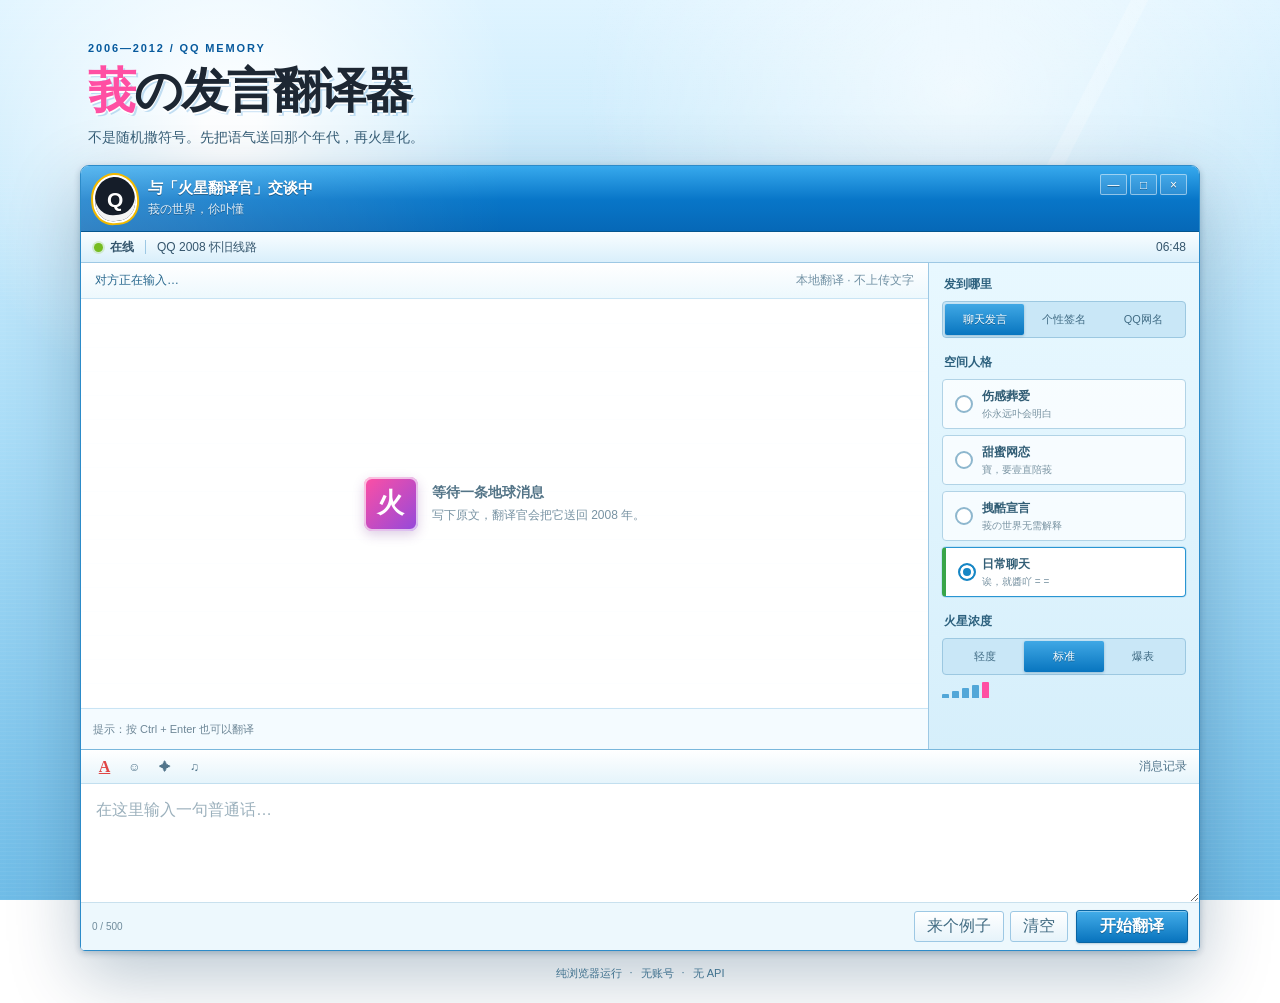
==== index.html @ 651bf644 "upload" ====
<!doctype html>
<html lang="zh-CN">
<head>
  <meta charset="utf-8">
  <meta name="viewport" content="width=device-width, initial-scale=1">
  <meta name="description" content="把普通中文翻译成 2006–2012 年 QQ 聊天、个性签名和非主流网名。">
  <title>莪の发言翻译器</title>
  <link rel="stylesheet" href="styles.css">
</head>
<body>
  <div class="desktop-grain" aria-hidden="true"></div>
  <main class="page-shell">
    <header class="site-intro">
      <p class="year-stamp">2006—2012 / QQ MEMORY</p>
      <h1><span>莪</span>の发言翻译器</h1>
      <p>不是随机撒符号。先把语气送回那个年代，再火星化。</p>
    </header>

    <section class="qq-window" aria-labelledby="window-title">
      <div class="qq-titlebar">
        <div class="qq-mark" aria-hidden="true"><span>Q</span></div>
        <div class="title-copy">
          <strong id="window-title">与「火星翻译官」交谈中</strong>
          <span>莪の世界，伱卟懂</span>
        </div>
        <div class="window-actions" aria-hidden="true"><span>—</span><span>□</span><span>×</span></div>
      </div>

      <div class="qq-toolbar" aria-label="连接状态">
        <span class="online-dot"></span>
        <strong id="connection-status">在线</strong>
        <span class="toolbar-separator"></span>
        <span>QQ 2008 怀旧线路</span>
        <span class="toolbar-time" id="toolbar-time">23:59</span>
      </div>

      <div class="workspace">
        <section class="conversation-panel" aria-labelledby="output-title">
          <div class="panel-heading">
            <span id="output-title">对方正在输入…</span>
            <span class="panel-note">本地翻译 · 不上传文字</span>
          </div>
          <div class="output-area" id="output-area" aria-live="polite">
            <div class="empty-state" id="empty-state">
              <span class="empty-avatar" aria-hidden="true">火</span>
              <div>
                <strong>等待一条地球消息</strong>
                <p>写下原文，翻译官会把它送回 2008 年。</p>
              </div>
            </div>
          </div>
          <div class="output-actions">
            <span>提示：按 Ctrl + Enter 也可以翻译</span>
            <button class="small-button" id="copy-button" type="button" hidden>复制结果</button>
          </div>
        </section>

        <aside class="settings-panel" aria-label="翻译设置">
          <fieldset class="control-group carrier-group">
            <legend>发到哪里</legend>
            <div class="segmented three-up">
              <label><input type="radio" name="carrier" value="chat" checked><span>聊天发言</span></label>
              <label><input type="radio" name="carrier" value="signature"><span>个性签名</span></label>
              <label><input type="radio" name="carrier" value="nickname"><span>QQ网名</span></label>
            </div>
            <p class="field-hint" id="nickname-hint" hidden>建议输入 2–12 个字，一次生成 12 款。</p>
          </fieldset>

          <fieldset class="control-group">
            <legend>空间人格</legend>
            <div class="persona-list">
              <label class="persona-card sorrow"><input type="radio" name="persona" value="sorrow"><span><b>伤感葬爱</b><small>伱永远卟会明白</small></span></label>
              <label class="persona-card sweet"><input type="radio" name="persona" value="sweet"><span><b>甜蜜网恋</b><small>寶，要壹直陪莪</small></span></label>
              <label class="persona-card cool"><input type="radio" name="persona" value="cool"><span><b>拽酷宣言</b><small>莪の世界无需解释</small></span></label>
              <label class="persona-card daily"><input type="radio" name="persona" value="daily" checked><span><b>日常聊天</b><small>诶，就醬吖 = =</small></span></label>
            </div>
          </fieldset>

          <fieldset class="control-group" id="intensity-group">
            <legend>火星浓度</legend>
            <div class="segmented intensity-control">
              <label><input type="radio" name="intensity" value="low"><span>轻度</span></label>
              <label><input type="radio" name="intensity" value="standard" checked><span>标准</span></label>
              <label><input type="radio" name="intensity" value="high"><span>爆表</span></label>
            </div>
            <div class="signal-bars" aria-hidden="true"><i></i><i></i><i></i><i></i><i></i></div>
          </fieldset>
        </aside>

        <form class="composer" id="translator-form">
          <div class="composer-tools" aria-hidden="true">
            <span class="font-tool">A</span><span>☺</span><span>✦</span><span>♫</span>
            <span class="tool-spacer"></span><span>消息记录</span>
          </div>
          <label class="sr-only" for="source-text">输入原文</label>
          <textarea id="source-text" maxlength="500" placeholder="在这里输入一句普通话…"></textarea>
          <div class="composer-footer">
            <span class="char-count" id="char-count">0 / 500</span>
            <div class="secondary-actions">
              <button type="button" class="text-button" id="example-button">来个例子</button>
              <button type="button" class="text-button" id="clear-button">清空</button>
            </div>
            <button type="submit" class="send-button" id="generate-button">开始翻译</button>
          </div>
        </form>
      </div>
    </section>

    <footer class="site-footer">
      <span>纯浏览器运行</span><span>·</span><span>无账号</span><span>·</span><span>无 API</span>
    </footer>
  </main>
  <div class="toast" id="toast" role="status" aria-live="polite"></div>
  <script src="vocabulary.js"></script>
  <script src="app.js"></script>
  <script>document.getElementById("toolbar-time").textContent = new Date().toLocaleTimeString("zh-CN", {hour:"2-digit", minute:"2-digit"});</script>
</body>
</html>
---- styles.css ----
:root {
  --qq-blue: #0a75c9;
  --qq-blue-deep: #075a9d;
  --qq-sky: #8fd4ff;
  --qq-pale: #eaf7ff;
  --qq-ice: #f4fbff;
  --ink: #1d2733;
  --muted: #5b6b79;
  --line: #9dc8e4;
  --line-soft: #c9e4f4;
  --pink: #ff4fa3;
  --lime: #76bc20;
  --window-shadow: 0 24px 70px rgba(5, 52, 87, .28), 0 2px 7px rgba(5, 52, 87, .25);
  --ui: Tahoma, Verdana, "Microsoft YaHei", sans-serif;
  --chat: Tahoma, "SimSun", "宋体", sans-serif;
}

* { box-sizing: border-box; }

html { min-height: 100%; }

body {
  min-height: 100vh;
  margin: 0;
  color: var(--ink);
  font-family: var(--ui);
  background:
    radial-gradient(circle at 18% 14%, rgba(255,255,255,.95) 0 2%, transparent 22%),
    linear-gradient(180deg, #dff4ff 0%, #a8dcf7 49%, #6fbce7 100%);
  background-attachment: fixed;
}

body::before {
  content: "";
  position: fixed;
  inset: 0;
  pointer-events: none;
  background:
    linear-gradient(117deg, transparent 0 65%, rgba(255,255,255,.24) 65.1% 66%, transparent 66.1%),
    radial-gradient(ellipse at 75% 10%, rgba(255,255,255,.65), transparent 28%);
}

button, textarea, input { font: inherit; }
button { color: inherit; }

.desktop-grain {
  position: fixed;
  inset: 0;
  opacity: .14;
  pointer-events: none;
  background-image: repeating-linear-gradient(0deg, rgba(255,255,255,.35) 0 1px, transparent 1px 4px);
}

.page-shell {
  position: relative;
  width: min(1120px, calc(100% - 32px));
  margin: 0 auto;
  padding: 42px 0 22px;
}

.site-intro { margin: 0 0 18px 8px; }
.year-stamp {
  margin: 0 0 4px;
  color: var(--qq-blue-deep);
  font: 700 11px/1.2 Verdana, sans-serif;
  letter-spacing: .17em;
}
.site-intro h1 {
  margin: 0;
  font-family: "STHupo", "华文琥珀", "SimHei", sans-serif;
  font-size: clamp(31px, 4vw, 48px);
  font-weight: 900;
  letter-spacing: -.04em;
  text-shadow: 0 2px #fff, 2px 3px 0 rgba(10,117,201,.22);
}
.site-intro h1 span { color: var(--pink); }
.site-intro > p:last-child { margin: 6px 0 0; color: #365d76; font-size: 14px; }

.qq-window {
  overflow: hidden;
  border: 1px solid #2c8bc9;
  border-radius: 9px 9px 5px 5px;
  background: #fff;
  box-shadow: var(--window-shadow);
}

.qq-titlebar {
  min-height: 66px;
  display: flex;
  align-items: center;
  gap: 11px;
  padding: 8px 12px;
  color: #fff;
  background:
    linear-gradient(90deg, rgba(255,255,255,.18), transparent 38%),
    linear-gradient(180deg, #37a9ed 0%, #0876c8 52%, #0668b7 100%);
  border-bottom: 1px solid #05568f;
  text-shadow: 0 1px rgba(0,0,0,.35);
}

.qq-mark {
  width: 44px;
  height: 48px;
  display: grid;
  place-items: center;
  flex: 0 0 auto;
  border: 2px solid #fff;
  border-radius: 50% 50% 44% 44%;
  color: #fff;
  background: #151d29;
  box-shadow: 0 0 0 2px #f2b900, inset 0 -6px #f4f4f4;
  font: 900 21px/1 Verdana, sans-serif;
  transform: rotate(-4deg);
}
.qq-mark span { transform: rotate(4deg); }
.title-copy { display: flex; flex-direction: column; gap: 3px; min-width: 0; }
.title-copy strong { font-size: 15px; }
.title-copy span { opacity: .86; font-size: 12px; white-space: nowrap; overflow: hidden; text-overflow: ellipsis; }
.window-actions { margin-left: auto; align-self: flex-start; display: flex; gap: 3px; }
.window-actions span {
  display: grid; place-items: center; width: 27px; height: 21px;
  border: 1px solid rgba(255,255,255,.48); border-radius: 2px;
  background: rgba(255,255,255,.12); font: 12px/1 Verdana, sans-serif;
}

.qq-toolbar {
  min-height: 31px;
  display: flex;
  align-items: center;
  gap: 7px;
  padding: 0 13px;
  color: #35566d;
  border-bottom: 1px solid var(--line);
  background: linear-gradient(#f9fdff, #d9effb);
  font-size: 12px;
}
.online-dot { width: 9px; height: 9px; border-radius: 50%; background: var(--lime); box-shadow: 0 0 0 2px rgba(118,188,32,.2); }
.toolbar-separator { width: 1px; height: 14px; margin: 0 4px; background: var(--line); }
.toolbar-time { margin-left: auto; font-family: Verdana, sans-serif; }

.workspace {
  display: grid;
  grid-template-columns: minmax(0, 1fr) 270px;
  grid-template-rows: minmax(420px, 54vh) auto;
  background: var(--qq-pale);
}
.conversation-panel {
  min-width: 0;
  display: flex;
  flex-direction: column;
  border-right: 1px solid var(--line);
  background: #fff;
}
.panel-heading {
  min-height: 36px;
  display: flex;
  align-items: center;
  justify-content: space-between;
  gap: 12px;
  padding: 0 14px;
  color: #28688e;
  border-bottom: 1px solid var(--line-soft);
  background: linear-gradient(#fff, #edf8fd);
  font-size: 12px;
}
.panel-note { color: #7191a4; }
.output-area {
  flex: 1;
  min-height: 0;
  overflow: auto;
  padding: 22px;
  background:
    linear-gradient(rgba(255,255,255,.94), rgba(255,255,255,.94)),
    repeating-linear-gradient(0deg, #d9effa 0 1px, transparent 1px 24px);
  scrollbar-color: var(--line) var(--qq-ice);
}
.output-area.is-nickname { padding: 14px; background: #f7fcff; }
.empty-state { min-height: 100%; display: flex; align-items: center; justify-content: center; gap: 14px; color: #7893a3; }
.empty-state[hidden] { display: none; }
.empty-avatar {
  width: 54px; height: 54px; display: grid; place-items: center;
  border-radius: 8px; color: #fff; background: linear-gradient(135deg, var(--pink), #9249dc);
  box-shadow: inset 0 0 0 2px rgba(255,255,255,.65), 0 4px 12px rgba(117,55,146,.24);
  font: 900 27px/1 "SimHei", sans-serif;
}
.empty-state strong { color: #537487; font-size: 14px; }
.empty-state p { margin: 5px 0 0; font-size: 12px; }
.output-actions {
  min-height: 41px;
  display: flex; align-items: center; justify-content: space-between; gap: 10px;
  padding: 0 12px; color: #6e8797; border-top: 1px solid var(--line-soft);
  background: var(--qq-ice); font-size: 11px;
}
.small-button, .text-button {
  border: 1px solid var(--line); border-radius: 3px; background: linear-gradient(#fff, #e6f3fa); cursor: pointer;
}
.small-button { padding: 5px 10px; color: #24658c; }

.result-message { max-width: 92%; font-family: var(--chat); }
.message-meta { margin-bottom: 8px; color: #1870ad; font: 12px/1.3 var(--ui); }
.result-message p {
  margin: 0; padding-left: 9px; color: #252525; border-left: 3px solid #89c8ee;
  font-size: clamp(16px, 2vw, 20px); line-height: 1.75; white-space: pre-wrap; overflow-wrap: anywhere;
}
.result-message.is-signature { max-width: 100%; min-height: 100%; display: grid; align-content: center; text-align: center; }
.result-message.is-signature .message-meta { color: #9c4a80; }
.result-message.is-signature p {
  padding: 28px 18px; border: 1px dashed #e692bd; border-radius: 3px;
  color: #5a2850; background: linear-gradient(135deg, #fff7fc, #f1f8ff);
  font-family: "KaiTi", "楷体", var(--chat); font-size: clamp(18px, 2.5vw, 25px);
}
.result-reveal { animation: message-in .48s steps(5, end) both; }
@keyframes message-in { from { opacity: 0; transform: translateY(7px); filter: blur(2px); } to { opacity: 1; transform: none; filter: none; } }

.nickname-grid { display: grid; grid-template-columns: repeat(2, minmax(0, 1fr)); gap: 9px; }
.nickname-result {
  min-width: 0; min-height: 58px; display: grid; grid-template-columns: 31px minmax(0, 1fr); align-items: stretch;
  padding: 0; border: 1px solid #b7d8eb; border-radius: 4px; color: #1f3442;
  background: linear-gradient(110deg, #fff, #edf8ff); cursor: pointer; text-align: left;
  box-shadow: 0 1px 0 #fff inset;
}
.nickname-result:hover { border-color: var(--pink); background: #fff7fc; }
.nickname-result:active { transform: translateY(1px); }
.candidate-number { display: grid; place-items: center; color: #63899f; border-right: 1px solid #d5e9f4; font: 10px/1 Verdana, sans-serif; }
.candidate-value { min-width: 0; align-self: center; padding: 9px; font: 16px/1.35 var(--chat); overflow-wrap: anywhere; }

.settings-panel { padding: 13px; overflow: auto; background: linear-gradient(180deg, #e8f8ff, #d6effb); }
.control-group { margin: 0 0 16px; padding: 0; border: 0; }
.control-group legend { width: 100%; margin-bottom: 8px; color: #2d617e; font-size: 12px; font-weight: 700; }
.segmented { display: grid; grid-template-columns: repeat(3, 1fr); padding: 2px; border: 1px solid #9cc8e1; border-radius: 4px; background: #c9e7f7; }
.segmented label { cursor: pointer; }
.segmented input, .persona-card input { position: absolute; opacity: 0; pointer-events: none; }
.segmented span { display: grid; min-height: 31px; place-items: center; border-radius: 2px; color: #416c85; font-size: 11px; }
.segmented input:checked + span { color: #fff; background: linear-gradient(#40a8e5, #0875bf); box-shadow: 0 1px 3px rgba(2,72,117,.28); text-shadow: 0 1px rgba(0,0,0,.25); }
.field-hint { margin: 7px 0 0; color: #64869a; font-size: 11px; line-height: 1.5; }
.persona-list { display: grid; gap: 6px; }
.persona-card { display: block; cursor: pointer; }
.persona-card > span {
  position: relative; display: flex; flex-direction: column; gap: 2px; min-height: 50px; justify-content: center;
  padding: 7px 9px 7px 39px; border: 1px solid #b1d3e6; border-radius: 4px; background: rgba(255,255,255,.72);
}
.persona-card > span::before { content: ""; position: absolute; left: 12px; width: 14px; height: 14px; border: 2px solid #8eb7ce; border-radius: 50%; background: #fff; }
.persona-card input:checked + span { border-color: #2995d2; background: #fff; box-shadow: 0 0 0 1px rgba(41,149,210,.15); }
.persona-card input:checked + span::before { border-color: #1686c5; box-shadow: inset 0 0 0 3px #fff; background: #1686c5; }
.persona-card b { color: #315d75; font-size: 12px; }
.persona-card small { color: #7993a2; font-size: 10px; }
.persona-card.sorrow input:checked + span { border-left: 4px solid #714a9c; padding-left: 36px; }
.persona-card.sweet input:checked + span { border-left: 4px solid var(--pink); padding-left: 36px; }
.persona-card.cool input:checked + span { border-left: 4px solid #243442; padding-left: 36px; }
.persona-card.daily input:checked + span { border-left: 4px solid #39a549; padding-left: 36px; }
.signal-bars { height: 16px; display: flex; align-items: end; gap: 3px; margin-top: 7px; }
.signal-bars i { width: 7px; background: #52a7d8; border-radius: 1px 1px 0 0; }
.signal-bars i:nth-child(1) { height: 4px; }.signal-bars i:nth-child(2) { height: 7px; }.signal-bars i:nth-child(3) { height: 10px; }.signal-bars i:nth-child(4) { height: 13px; }.signal-bars i:nth-child(5) { height: 16px; background: var(--pink); }

.composer { grid-column: 1 / -1; border-top: 1px solid #79b7dc; background: #f7fcff; }
.composer-tools {
  min-height: 34px; display: flex; align-items: center; gap: 5px; padding: 0 11px;
  color: #52758b; border-bottom: 1px solid #c2dfef; background: linear-gradient(#fff, #e5f4fb); font-size: 12px;
}
.composer-tools > span:not(.tool-spacer) { min-width: 25px; height: 24px; display: grid; place-items: center; border: 1px solid transparent; }
.composer-tools .font-tool { color: #e04545; font: 700 16px/1 Georgia, serif; text-decoration: underline; }
.tool-spacer { flex: 1; }
#source-text {
  display: block; width: 100%; min-height: 118px; resize: vertical; padding: 13px 15px;
  border: 0; outline: 0; color: #202830; background: #fff; font: 16px/1.6 var(--chat);
}
#source-text::placeholder { color: #9bb0bc; }
#source-text:focus { box-shadow: inset 0 0 0 2px rgba(10,117,201,.28); }
.composer-footer { min-height: 48px; display: flex; align-items: center; gap: 8px; padding: 7px 11px; border-top: 1px solid #c9e1ee; background: #edf8fd; }
.char-count { color: #708c9c; font: 10px/1 Verdana, sans-serif; }
.secondary-actions { margin-left: auto; display: flex; gap: 6px; }
.text-button { min-height: 31px; padding: 0 12px; color: #426c83; }
.send-button {
  min-width: 112px; min-height: 33px; padding: 0 17px; border: 1px solid #0865a4; border-radius: 3px;
  color: #fff; background: linear-gradient(#43ade9, #0873bd); box-shadow: inset 0 1px rgba(255,255,255,.35), 0 1px 2px rgba(0,62,103,.22);
  font-weight: 700; cursor: pointer; text-shadow: 0 1px rgba(0,0,0,.28);
}
.send-button:hover { background: linear-gradient(#58b9ee, #0b83d3); }
.send-button:active { transform: translateY(1px); }

button:focus-visible, input:focus-visible + span, .persona-card input:focus-visible + span { outline: 3px solid #ffbf3f; outline-offset: 2px; }
.site-footer { display: flex; justify-content: center; gap: 8px; margin-top: 15px; color: #3f718e; font-size: 11px; }
.toast {
  position: fixed; left: 50%; bottom: 24px; z-index: 10; transform: translate(-50%, 15px);
  padding: 10px 16px; border: 1px solid #075f9b; border-radius: 4px; color: #fff;
  background: rgba(4,78,128,.94); box-shadow: 0 8px 25px rgba(0,42,72,.25);
  font-size: 13px; opacity: 0; pointer-events: none; transition: .18s ease;
}
.toast.is-visible { opacity: 1; transform: translate(-50%, 0); }
.sr-only { position: absolute; width: 1px; height: 1px; padding: 0; margin: -1px; overflow: hidden; clip: rect(0,0,0,0); white-space: nowrap; border: 0; }

@media (max-width: 780px) {
  .page-shell { width: min(100% - 16px, 620px); padding-top: 20px; }
  .site-intro { margin-left: 3px; }
  .workspace { grid-template-columns: 1fr; grid-template-rows: minmax(370px, 52vh) auto auto; }
  .conversation-panel { border-right: 0; }
  .settings-panel { display: grid; grid-template-columns: 1fr 1fr; gap: 0 12px; border-top: 1px solid var(--line); }
  .carrier-group { grid-column: 1 / -1; }
  .composer { grid-column: 1; }
  .nickname-grid { grid-template-columns: 1fr; }
}

@media (max-width: 500px) {
  .page-shell { width: 100%; padding: 0; }
  .site-intro { padding: 22px 14px 10px; margin: 0; }
  .site-intro > p:last-child { font-size: 12px; }
  .qq-window { border-radius: 0; border-left: 0; border-right: 0; }
  .window-actions { display: none; }
  .workspace { grid-template-rows: minmax(340px, 48vh) auto auto; }
  .settings-panel { grid-template-columns: 1fr; }
  .carrier-group { grid-column: auto; }
  .panel-note, .output-actions > span { display: none; }
  .output-area { padding: 15px; }
  .composer-footer { flex-wrap: wrap; }
  .char-count { order: 3; width: 100%; }
  .secondary-actions { margin-left: 0; }
  .send-button { margin-left: auto; }
  .site-footer { padding-bottom: 18px; }
}

@media (prefers-reduced-motion: reduce) {
  *, *::before, *::after { scroll-behavior: auto !important; animation-duration: .01ms !important; animation-iteration-count: 1 !important; transition-duration: .01ms !important; }
}
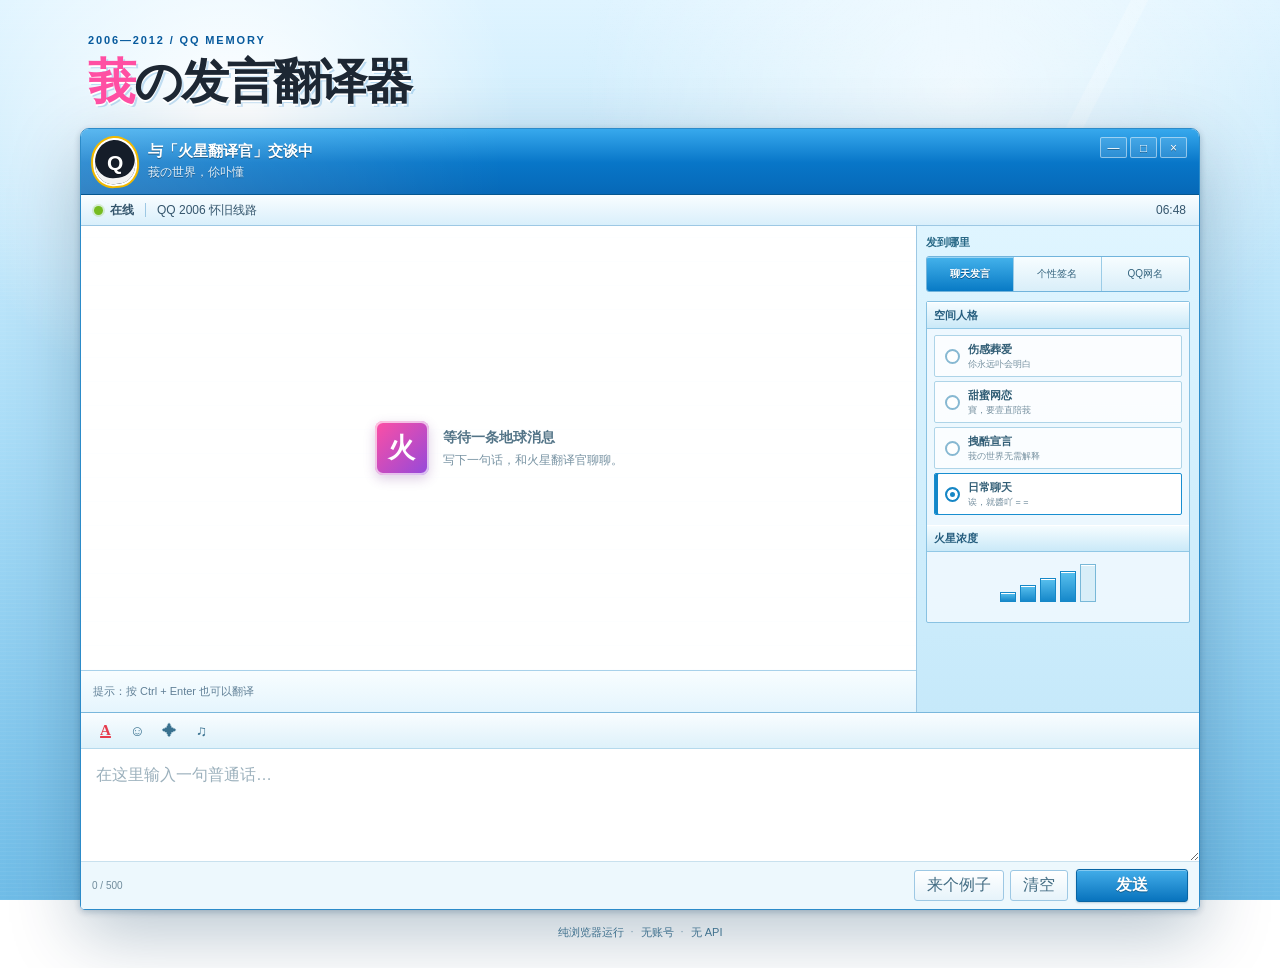
==== commit 5567a3ca: "update" ====
--- a/index.html
+++ b/index.html
@@ -13,7 +13,6 @@
     <header class="site-intro">
       <p class="year-stamp">2006—2012 / QQ MEMORY</p>
       <h1><span>莪</span>の发言翻译器</h1>
-      <p>不是随机撒符号。先把语气送回那个年代，再火星化。</p>
     </header>
 
     <section class="qq-window" aria-labelledby="window-title">
@@ -30,67 +29,96 @@
         <span class="online-dot"></span>
         <strong id="connection-status">在线</strong>
         <span class="toolbar-separator"></span>
-        <span>QQ 2008 怀旧线路</span>
+        <span>QQ 2006 怀旧线路</span>
         <span class="toolbar-time" id="toolbar-time">23:59</span>
       </div>
 
       <div class="workspace">
-        <section class="conversation-panel" aria-labelledby="output-title">
-          <div class="panel-heading">
-            <span id="output-title">对方正在输入…</span>
-            <span class="panel-note">本地翻译 · 不上传文字</span>
-          </div>
+        <section class="conversation-panel" aria-label="消息与生成结果">
           <div class="output-area" id="output-area" aria-live="polite">
             <div class="empty-state" id="empty-state">
               <span class="empty-avatar" aria-hidden="true">火</span>
               <div>
-                <strong>等待一条地球消息</strong>
-                <p>写下原文，翻译官会把它送回 2008 年。</p>
+                <strong id="empty-title">等待一条地球消息</strong>
+                <p id="empty-copy">写下原文，翻译官会把它送回 2008 年。</p>
               </div>
             </div>
           </div>
-          <div class="output-actions">
+          <div class="output-hint">
             <span>提示：按 Ctrl + Enter 也可以翻译</span>
-            <button class="small-button" id="copy-button" type="button" hidden>复制结果</button>
+            <button class="copy-icon-button" id="active-copy-button" type="button" aria-label="复制签名结果" title="复制结果" hidden>
+              <svg viewBox="0 0 24 24" aria-hidden="true"><rect x="8" y="4" width="11" height="13" rx="2"></rect><rect x="4" y="8" width="11" height="12" rx="2"></rect></svg>
+            </button>
           </div>
         </section>
 
         <aside class="settings-panel" aria-label="翻译设置">
-          <fieldset class="control-group carrier-group">
-            <legend>发到哪里</legend>
-            <div class="segmented three-up">
-              <label><input type="radio" name="carrier" value="chat" checked><span>聊天发言</span></label>
-              <label><input type="radio" name="carrier" value="signature"><span>个性签名</span></label>
-              <label><input type="radio" name="carrier" value="nickname"><span>QQ网名</span></label>
-            </div>
-            <p class="field-hint" id="nickname-hint" hidden>建议输入 2–12 个字，一次生成 12 款。</p>
-          </fieldset>
+          <h2 class="settings-title">发到哪里</h2>
+          <div class="notebook-tabs" role="tablist" aria-label="发到哪里">
+            <label class="notebook-tab"><input type="radio" name="carrier" value="chat" checked><span>聊天发言</span></label>
+            <label class="notebook-tab"><input type="radio" name="carrier" value="signature"><span>个性签名</span></label>
+            <label class="notebook-tab"><input type="radio" name="carrier" value="nickname"><span>QQ网名</span></label>
+          </div>
 
-          <fieldset class="control-group">
-            <legend>空间人格</legend>
-            <div class="persona-list">
-              <label class="persona-card sorrow"><input type="radio" name="persona" value="sorrow"><span><b>伤感葬爱</b><small>伱永远卟会明白</small></span></label>
-              <label class="persona-card sweet"><input type="radio" name="persona" value="sweet"><span><b>甜蜜网恋</b><small>寶，要壹直陪莪</small></span></label>
-              <label class="persona-card cool"><input type="radio" name="persona" value="cool"><span><b>拽酷宣言</b><small>莪の世界无需解释</small></span></label>
-              <label class="persona-card daily"><input type="radio" name="persona" value="daily" checked><span><b>日常聊天</b><small>诶，就醬吖 = =</small></span></label>
-            </div>
-          </fieldset>
+          <div class="notebook-page" id="notebook-page" role="tabpanel">
+            <fieldset class="control-group" id="persona-group">
+              <legend>空间人格</legend>
+              <div class="persona-list">
+                <label class="persona-card sorrow"><input type="radio" name="persona" value="sorrow"><span><b>伤感葬爱</b><small>伱永远卟会明白</small></span></label>
+                <label class="persona-card sweet"><input type="radio" name="persona" value="sweet"><span><b>甜蜜网恋</b><small>寶，要壹直陪莪</small></span></label>
+                <label class="persona-card cool"><input type="radio" name="persona" value="cool"><span><b>拽酷宣言</b><small>莪の世界无需解释</small></span></label>
+                <label class="persona-card daily"><input type="radio" name="persona" value="daily" checked><span><b>日常聊天</b><small>诶，就醬吖 = =</small></span></label>
+              </div>
+            </fieldset>
 
-          <fieldset class="control-group" id="intensity-group">
-            <legend>火星浓度</legend>
-            <div class="segmented intensity-control">
-              <label><input type="radio" name="intensity" value="low"><span>轻度</span></label>
-              <label><input type="radio" name="intensity" value="standard" checked><span>标准</span></label>
-              <label><input type="radio" name="intensity" value="high"><span>爆表</span></label>
-            </div>
-            <div class="signal-bars" aria-hidden="true"><i></i><i></i><i></i><i></i><i></i></div>
-          </fieldset>
+            <fieldset class="control-group intensity-group" id="intensity-group">
+              <legend>火星浓度</legend>
+              <div class="signal-slider" id="signal-slider">
+                <div class="signal-meter" id="signal-meter" data-level="1" aria-hidden="true">
+                  <i></i><i></i><i></i><i></i><i></i>
+                </div>
+                <input id="intensity-range" type="range" min="0" max="2" step="1" value="1" aria-label="火星浓度" aria-valuetext="标准">
+              </div>
+            </fieldset>
+          </div>
         </aside>
 
         <form class="composer" id="translator-form">
-          <div class="composer-tools" aria-hidden="true">
-            <span class="font-tool">A</span><span>☺</span><span>✦</span><span>♫</span>
-            <span class="tool-spacer"></span><span>消息记录</span>
+          <div class="editor-toolbar" role="toolbar" aria-label="编辑工具">
+            <button class="editor-tool font-tool" type="button" data-tool="appearance" aria-expanded="false" aria-controls="appearance-panel" title="字体和颜色">A</button>
+            <button class="editor-tool" type="button" data-tool="emoji" aria-expanded="false" aria-controls="emoji-panel" title="颜文字">☺</button>
+            <button class="editor-tool" type="button" data-tool="symbol" aria-expanded="false" aria-controls="symbol-panel" title="特殊符号">✦</button>
+            <button class="editor-tool" type="button" data-tool="music" aria-expanded="false" aria-controls="music-panel" title="音乐状态">♫</button>
+
+            <div class="tool-panel appearance-panel" id="appearance-panel" data-panel="appearance" hidden>
+              <label>字体
+                <select id="appearance-font">
+                  <option value="song">宋体</option><option value="kai">楷体</option><option value="hei">黑体</option><option value="rounded">圆体</option>
+                </select>
+              </label>
+              <label>字号
+                <select id="appearance-size">
+                  <option value="14">14</option><option value="16" selected>16</option><option value="18">18</option><option value="22">22</option>
+                </select>
+              </label>
+              <div class="color-picker" aria-label="文字颜色">
+                <button type="button" data-color="#202830" aria-label="黑色" style="--swatch:#202830"></button>
+                <button type="button" data-color="#176aa2" aria-label="蓝色" style="--swatch:#176aa2"></button>
+                <button type="button" data-color="#9b3677" aria-label="紫红色" style="--swatch:#9b3677"></button>
+                <button type="button" data-color="#6c3ba5" aria-label="紫色" style="--swatch:#6c3ba5"></button>
+              </div>
+            </div>
+            <div class="tool-panel insert-grid" id="emoji-panel" data-panel="emoji" hidden>
+              <button type="button" data-insert="^_^">^_^</button><button type="button" data-insert="= =">= =</button><button type="button" data-insert=">3<">&gt;3&lt;</button><button type="button" data-insert="づ﹏ど">づ﹏ど</button><button type="button" data-insert="(づ￣ ³￣)づ">(づ￣ ³￣)づ</button><button type="button" data-insert="Orz">Orz</button>
+            </div>
+            <div class="tool-panel insert-grid" id="symbol-panel" data-panel="symbol" hidden>
+              <button type="button" data-insert="╭ァ">╭ァ</button><button type="button" data-insert="灬">灬</button><button type="button" data-insert="☆">☆</button><button type="button" data-insert="メ">メ</button><button type="button" data-insert="〆">〆</button><button type="button" data-insert="づ">づ</button><button type="button" data-insert="╰☆╮">╰☆╮</button><button type="button" data-insert="—━╋う">—━╋う</button>
+            </div>
+            <div class="tool-panel music-panel" id="music-panel" data-panel="music" hidden>
+              <button type="button" data-insert="♫ 正在聽：周杰倫 - 夜曲">♫ 正在聽：周杰倫 - 夜曲</button>
+              <button type="button" data-insert="♪ 單曲循環中…">♪ 單曲循環中…</button>
+              <button type="button" data-insert="♫ 音樂陪着莪">♫ 音樂陪着莪</button>
+            </div>
           </div>
           <label class="sr-only" for="source-text">输入原文</label>
           <textarea id="source-text" maxlength="500" placeholder="在这里输入一句普通话…"></textarea>
@@ -105,10 +133,7 @@
         </form>
       </div>
     </section>
-
-    <footer class="site-footer">
-      <span>纯浏览器运行</span><span>·</span><span>无账号</span><span>·</span><span>无 API</span>
-    </footer>
+    <footer class="site-footer">纯浏览器运行 <span>·</span> 无账号 <span>·</span> 无 API</footer>
   </main>
   <div class="toast" id="toast" role="status" aria-live="polite"></div>
   <script src="vocabulary.js"></script>
--- a/styles.css
+++ b/styles.css
@@ -10,15 +10,16 @@
   --line-soft: #c9e4f4;
   --pink: #ff4fa3;
   --lime: #76bc20;
+  --paper: #fffdf0;
+  --paper-line: #d9dfbb;
+  --ease-out: cubic-bezier(.16, 1, .3, 1);
   --window-shadow: 0 24px 70px rgba(5, 52, 87, .28), 0 2px 7px rgba(5, 52, 87, .25);
   --ui: Tahoma, Verdana, "Microsoft YaHei", sans-serif;
   --chat: Tahoma, "SimSun", "宋体", sans-serif;
 }
 
 * { box-sizing: border-box; }
-
 html { min-height: 100%; }
-
 body {
   min-height: 100vh;
   margin: 0;
@@ -29,7 +30,6 @@
     linear-gradient(180deg, #dff4ff 0%, #a8dcf7 49%, #6fbce7 100%);
   background-attachment: fixed;
 }
-
 body::before {
   content: "";
   position: fixed;
@@ -39,7 +39,6 @@
     linear-gradient(117deg, transparent 0 65%, rgba(255,255,255,.24) 65.1% 66%, transparent 66.1%),
     radial-gradient(ellipse at 75% 10%, rgba(255,255,255,.65), transparent 28%);
 }
-
 button, textarea, input { font: inherit; }
 button { color: inherit; }
 
@@ -50,17 +49,15 @@
   pointer-events: none;
   background-image: repeating-linear-gradient(0deg, rgba(255,255,255,.35) 0 1px, transparent 1px 4px);
 }
-
 .page-shell {
   position: relative;
   width: min(1120px, calc(100% - 32px));
   margin: 0 auto;
-  padding: 42px 0 22px;
-}
-
-.site-intro { margin: 0 0 18px 8px; }
+  padding: 34px 0 28px;
+}
+.site-intro { margin: 0 0 14px 8px; }
 .year-stamp {
-  margin: 0 0 4px;
+  margin: 0 0 3px;
   color: var(--qq-blue-deep);
   font: 700 11px/1.2 Verdana, sans-serif;
   letter-spacing: .17em;
@@ -74,7 +71,6 @@
   text-shadow: 0 2px #fff, 2px 3px 0 rgba(10,117,201,.22);
 }
 .site-intro h1 span { color: var(--pink); }
-.site-intro > p:last-child { margin: 6px 0 0; color: #365d76; font-size: 14px; }
 
 .qq-window {
   overflow: hidden;
@@ -83,7 +79,6 @@
   background: #fff;
   box-shadow: var(--window-shadow);
 }
-
 .qq-titlebar {
   min-height: 66px;
   display: flex;
@@ -97,7 +92,6 @@
   border-bottom: 1px solid #05568f;
   text-shadow: 0 1px rgba(0,0,0,.35);
 }
-
 .qq-mark {
   width: 44px;
   height: 48px;
@@ -118,11 +112,15 @@
 .title-copy span { opacity: .86; font-size: 12px; white-space: nowrap; overflow: hidden; text-overflow: ellipsis; }
 .window-actions { margin-left: auto; align-self: flex-start; display: flex; gap: 3px; }
 .window-actions span {
-  display: grid; place-items: center; width: 27px; height: 21px;
-  border: 1px solid rgba(255,255,255,.48); border-radius: 2px;
-  background: rgba(255,255,255,.12); font: 12px/1 Verdana, sans-serif;
-}
-
+  display: grid;
+  place-items: center;
+  width: 27px;
+  height: 21px;
+  border: 1px solid rgba(255,255,255,.48);
+  border-radius: 2px;
+  background: rgba(255,255,255,.12);
+  font: 12px/1 Verdana, sans-serif;
+}
 .qq-toolbar {
   min-height: 31px;
   display: flex;
@@ -140,8 +138,8 @@
 
 .workspace {
   display: grid;
-  grid-template-columns: minmax(0, 1fr) 270px;
-  grid-template-rows: minmax(420px, 54vh) auto;
+  grid-template-columns: minmax(0, 1fr) 282px;
+  grid-template-rows: minmax(430px, 54vh) auto;
   background: var(--qq-pale);
 }
 .conversation-panel {
@@ -151,166 +149,316 @@
   border-right: 1px solid var(--line);
   background: #fff;
 }
-.panel-heading {
-  min-height: 36px;
-  display: flex;
-  align-items: center;
-  justify-content: space-between;
-  gap: 12px;
-  padding: 0 14px;
-  color: #28688e;
-  border-bottom: 1px solid var(--line-soft);
-  background: linear-gradient(#fff, #edf8fd);
-  font-size: 12px;
-}
-.panel-note { color: #7191a4; }
 .output-area {
+  --preview-font: var(--chat);
+  --preview-size: 16px;
+  --preview-color: #202830;
   flex: 1;
   min-height: 0;
   overflow: auto;
-  padding: 22px;
+  padding: 20px;
   background:
     linear-gradient(rgba(255,255,255,.94), rgba(255,255,255,.94)),
     repeating-linear-gradient(0deg, #d9effa 0 1px, transparent 1px 24px);
   scrollbar-color: var(--line) var(--qq-ice);
 }
-.output-area.is-nickname { padding: 14px; background: #f7fcff; }
+.output-area.mode-nickname { padding: 14px; background: #f7fcff; }
+.output-area.mode-signature { padding: 0; background: #fff; }
+.output-hint {
+  min-height: 42px;
+  display: flex;
+  align-items: center;
+  justify-content: space-between;
+  gap: 12px;
+  padding: 0 12px;
+  border-top: 1px solid #a8d1ea;
+  background: linear-gradient(#f8fdff, #e5f5fd);
+  color: #618097;
+  font-size: 11px;
+}
 .empty-state { min-height: 100%; display: flex; align-items: center; justify-content: center; gap: 14px; color: #7893a3; }
 .empty-state[hidden] { display: none; }
 .empty-avatar {
-  width: 54px; height: 54px; display: grid; place-items: center;
-  border-radius: 8px; color: #fff; background: linear-gradient(135deg, var(--pink), #9249dc);
+  width: 54px;
+  height: 54px;
+  display: grid;
+  place-items: center;
+  flex: 0 0 auto;
+  border-radius: 8px;
+  color: #fff;
+  background: linear-gradient(135deg, var(--pink), #9249dc);
   box-shadow: inset 0 0 0 2px rgba(255,255,255,.65), 0 4px 12px rgba(117,55,146,.24);
   font: 900 27px/1 "SimHei", sans-serif;
 }
 .empty-state strong { color: #537487; font-size: 14px; }
 .empty-state p { margin: 5px 0 0; font-size: 12px; }
-.output-actions {
-  min-height: 41px;
-  display: flex; align-items: center; justify-content: space-between; gap: 10px;
-  padding: 0 12px; color: #6e8797; border-top: 1px solid var(--line-soft);
-  background: var(--qq-ice); font-size: 11px;
-}
-.small-button, .text-button {
-  border: 1px solid var(--line); border-radius: 3px; background: linear-gradient(#fff, #e6f3fa); cursor: pointer;
-}
-.small-button { padding: 5px 10px; color: #24658c; }
-
-.result-message { max-width: 92%; font-family: var(--chat); }
-.message-meta { margin-bottom: 8px; color: #1870ad; font: 12px/1.3 var(--ui); }
-.result-message p {
-  margin: 0; padding-left: 9px; color: #252525; border-left: 3px solid #89c8ee;
-  font-size: clamp(16px, 2vw, 20px); line-height: 1.75; white-space: pre-wrap; overflow-wrap: anywhere;
-}
-.result-message.is-signature { max-width: 100%; min-height: 100%; display: grid; align-content: center; text-align: center; }
-.result-message.is-signature .message-meta { color: #9c4a80; }
-.result-message.is-signature p {
-  padding: 28px 18px; border: 1px dashed #e692bd; border-radius: 3px;
-  color: #5a2850; background: linear-gradient(135deg, #fff7fc, #f1f8ff);
-  font-family: "KaiTi", "楷体", var(--chat); font-size: clamp(18px, 2.5vw, 25px);
-}
-.result-reveal { animation: message-in .48s steps(5, end) both; }
-@keyframes message-in { from { opacity: 0; transform: translateY(7px); filter: blur(2px); } to { opacity: 1; transform: none; filter: none; } }
+
+/* A chat log, not a stack of modern app bubbles. */
+.chat-thread { display: flex; flex-direction: column; gap: 16px; }
+.message-pair { display: grid; gap: 13px; padding-bottom: 16px; border-bottom: 1px dotted #c5dbe8; }
+.message-pair:last-child { border-bottom: 0; }
+.chat-message { max-width: 83%; font-family: var(--preview-font, var(--chat)); }
+.chat-message.is-source { justify-self: end; text-align: right; }
+.chat-message.is-translated { justify-self: start; }
+.message-meta { margin-bottom: 5px; color: #1870ad; font: 11px/1.3 var(--ui); }
+.is-source .message-meta { color: #7292a4; }
+.chat-message p { margin: 0; color: var(--preview-color); white-space: pre-wrap; overflow-wrap: anywhere; font-size: var(--preview-size); line-height: 1.65; }
+.is-source > p {
+  padding: 7px 10px;
+  border: 1px solid #c8dbe6;
+  border-radius: 7px 2px 7px 7px;
+  color: #3b4b55;
+  background: #f3f8fb;
+}
+.translated-body {
+  display: flex;
+  align-items: end;
+  flex-wrap: wrap;
+  gap: 7px;
+  padding-left: 10px;
+  border-left: 3px solid #78bde8;
+}
+.translated-body p { color: var(--preview-color); }
+.copy-icon-button {
+  width: 29px;
+  height: 28px;
+  display: inline-grid;
+  place-items: center;
+  flex: 0 0 auto;
+  padding: 0;
+  border: 1px solid #99c8e4;
+  border-radius: 3px;
+  color: #276c96;
+  background: linear-gradient(#fff, #e7f5fc);
+  cursor: pointer;
+  transition: transform 120ms var(--ease-out), border-color 120ms ease, background-color 120ms ease;
+}
+.copy-icon-button svg { width: 16px; height: 16px; fill: none; stroke: currentColor; stroke-width: 1.7; }
+.copy-icon-button[hidden] { display: none; }
+.copy-icon-button:hover { border-color: #2a8fc9; color: #0873b9; background: #fff; }
+.copy-icon-button:active { transform: translateY(1px); }
+.inline-copy { width: 26px; height: 25px; }
+.pair-enter { animation: pair-in 300ms var(--ease-out) both; }
+@keyframes pair-in { from { opacity: 0; transform: translateY(7px); } to { opacity: 1; transform: none; } }
+
+.signature-preview { min-height: 100%; display: grid; grid-template-rows: 37px 1fr; }
+.signature-preview h3 {
+  margin: 0;
+  padding: 8px 12px;
+  border-bottom: 1px solid #aed5ed;
+  color: #2f7098;
+  background: linear-gradient(#fafdff, #e9f7fe);
+  font-size: 14px;
+  font-weight: 400;
+}
+.signature-stage { display: grid; place-items: center; padding: 30px 20px; }
+.signature-result {
+  width: 100%;
+  padding: 38px 24px;
+  border: 1px dashed #df8cb7;
+  border-radius: 2px;
+  text-align: center;
+  background: linear-gradient(135deg, #fff7fc, #f1f8ff);
+}
+.signature-label { display: block; margin-bottom: 15px; color: #a05b83; font: 10px/1 Verdana, sans-serif; letter-spacing: .16em; }
+.signature-result p { margin: 0; color: var(--preview-color); font-family: var(--preview-font); font-size: clamp(var(--preview-size), 2.5vw, 26px); line-height: 1.75; overflow-wrap: anywhere; }
 
 .nickname-grid { display: grid; grid-template-columns: repeat(2, minmax(0, 1fr)); gap: 9px; }
 .nickname-result {
-  min-width: 0; min-height: 58px; display: grid; grid-template-columns: 31px minmax(0, 1fr); align-items: stretch;
-  padding: 0; border: 1px solid #b7d8eb; border-radius: 4px; color: #1f3442;
-  background: linear-gradient(110deg, #fff, #edf8ff); cursor: pointer; text-align: left;
+  min-width: 0;
+  min-height: 58px;
+  display: grid;
+  grid-template-columns: 31px minmax(0, 1fr) 28px;
+  align-items: stretch;
+  padding: 0;
+  border: 1px solid #b7d8eb;
+  border-radius: 4px;
+  color: #1f3442;
+  background: linear-gradient(110deg, #fff, #edf8ff);
+  cursor: pointer;
+  text-align: left;
   box-shadow: 0 1px 0 #fff inset;
+  transition: transform 120ms var(--ease-out), border-color 120ms ease;
 }
 .nickname-result:hover { border-color: var(--pink); background: #fff7fc; }
 .nickname-result:active { transform: translateY(1px); }
 .candidate-number { display: grid; place-items: center; color: #63899f; border-right: 1px solid #d5e9f4; font: 10px/1 Verdana, sans-serif; }
-.candidate-value { min-width: 0; align-self: center; padding: 9px; font: 16px/1.35 var(--chat); overflow-wrap: anywhere; }
-
-.settings-panel { padding: 13px; overflow: auto; background: linear-gradient(180deg, #e8f8ff, #d6effb); }
-.control-group { margin: 0 0 16px; padding: 0; border: 0; }
-.control-group legend { width: 100%; margin-bottom: 8px; color: #2d617e; font-size: 12px; font-weight: 700; }
-.segmented { display: grid; grid-template-columns: repeat(3, 1fr); padding: 2px; border: 1px solid #9cc8e1; border-radius: 4px; background: #c9e7f7; }
-.segmented label { cursor: pointer; }
-.segmented input, .persona-card input { position: absolute; opacity: 0; pointer-events: none; }
-.segmented span { display: grid; min-height: 31px; place-items: center; border-radius: 2px; color: #416c85; font-size: 11px; }
-.segmented input:checked + span { color: #fff; background: linear-gradient(#40a8e5, #0875bf); box-shadow: 0 1px 3px rgba(2,72,117,.28); text-shadow: 0 1px rgba(0,0,0,.25); }
-.field-hint { margin: 7px 0 0; color: #64869a; font-size: 11px; line-height: 1.5; }
-.persona-list { display: grid; gap: 6px; }
+.candidate-value { min-width: 0; align-self: center; padding: 9px; color: var(--preview-color); font-family: var(--preview-font); font-size: var(--preview-size); line-height: 1.35; overflow-wrap: anywhere; }
+.candidate-copy-icon { display: grid; place-items: center; color: #5d98bb; }
+.candidate-copy-icon svg { width: 15px; height: 15px; fill: none; stroke: currentColor; stroke-width: 1.7; }
+.result-reveal { animation: result-in 260ms var(--ease-out) both; }
+@keyframes result-in { from { opacity: 0; transform: translateY(5px); } to { opacity: 1; transform: none; } }
+
+/* QQ 2006 compact service panel */
+.settings-panel { min-width: 0; padding: 9px; overflow: auto; background: linear-gradient(180deg, #dff5ff, #c6e9fa); }
+.settings-title { margin: 0 0 6px; color: #276785; font-size: 11px; }
+.notebook-tabs { display: grid; grid-template-columns: repeat(3, minmax(0, 1fr)); margin-bottom: 9px; border: 1px solid #71b4dc; border-radius: 3px; overflow: hidden; }
+.notebook-tab { min-width: 0; cursor: pointer; }
+.notebook-tab input, .persona-card input { position: absolute; opacity: 0; pointer-events: none; }
+.notebook-tab span { min-height: 34px; display: grid; place-items: center; padding: 3px 2px; border-right: 1px solid #9bcce7; color: #35647e; background: linear-gradient(#f7fdff, #d9eef9); font-size: 10px; }
+.notebook-tab:last-child span { border-right: 0; }
+.notebook-tab input:checked + span { color: #fff; background: linear-gradient(#44b2eb, #087ac5); box-shadow: inset 0 1px rgba(255,255,255,.45); font-weight: 700; text-shadow: 0 1px #07558b; }
+.notebook-page { min-height: 0; border: 1px solid #89c2e2; border-radius: 2px; background: rgba(244,251,255,.8); box-shadow: inset 0 1px #fff; }
+.control-group { margin: 0; padding: 0 7px 10px; border: 0; }
+.control-group[hidden] { display: none; }
+.control-group legend { width: calc(100% + 14px); margin: 0 -7px 6px; padding: 5px 7px; border-top: 1px solid #fff; border-bottom: 1px solid #91c8e6; color: #255d7e; background: linear-gradient(#f5fcff, #cae9f8); font-size: 11px; font-weight: 700; }
+.persona-list { display: grid; gap: 4px; }
 .persona-card { display: block; cursor: pointer; }
-.persona-card > span {
-  position: relative; display: flex; flex-direction: column; gap: 2px; min-height: 50px; justify-content: center;
-  padding: 7px 9px 7px 39px; border: 1px solid #b1d3e6; border-radius: 4px; background: rgba(255,255,255,.72);
-}
-.persona-card > span::before { content: ""; position: absolute; left: 12px; width: 14px; height: 14px; border: 2px solid #8eb7ce; border-radius: 50%; background: #fff; }
-.persona-card input:checked + span { border-color: #2995d2; background: #fff; box-shadow: 0 0 0 1px rgba(41,149,210,.15); }
+.persona-card > span { position: relative; display: flex; flex-direction: column; gap: 1px; min-height: 42px; justify-content: center; padding: 5px 7px 5px 33px; border: 1px solid #aed4e8; border-radius: 2px; background: rgba(255,255,255,.73); }
+.persona-card > span::before { content: ""; position: absolute; left: 10px; width: 11px; height: 11px; border: 2px solid #87b8d2; border-radius: 50%; background: #fff; }
+.persona-card input:checked + span { border-color: #188ed0; background: #fff; box-shadow: inset 3px 0 #1387c8; }
 .persona-card input:checked + span::before { border-color: #1686c5; box-shadow: inset 0 0 0 3px #fff; background: #1686c5; }
-.persona-card b { color: #315d75; font-size: 12px; }
-.persona-card small { color: #7993a2; font-size: 10px; }
-.persona-card.sorrow input:checked + span { border-left: 4px solid #714a9c; padding-left: 36px; }
-.persona-card.sweet input:checked + span { border-left: 4px solid var(--pink); padding-left: 36px; }
-.persona-card.cool input:checked + span { border-left: 4px solid #243442; padding-left: 36px; }
-.persona-card.daily input:checked + span { border-left: 4px solid #39a549; padding-left: 36px; }
-.signal-bars { height: 16px; display: flex; align-items: end; gap: 3px; margin-top: 7px; }
-.signal-bars i { width: 7px; background: #52a7d8; border-radius: 1px 1px 0 0; }
-.signal-bars i:nth-child(1) { height: 4px; }.signal-bars i:nth-child(2) { height: 7px; }.signal-bars i:nth-child(3) { height: 10px; }.signal-bars i:nth-child(4) { height: 13px; }.signal-bars i:nth-child(5) { height: 16px; background: var(--pink); }
+.persona-card b { color: #315d75; font-size: 11px; }
+.persona-card small { color: #7690a0; font-size: 9px; }
+.intensity-group { padding-bottom: 12px; }
+.signal-slider { position: relative; width: 132px; height: 50px; margin: 2px auto 0; }
+.signal-meter { position: absolute; inset: 0 8px 8px; display: flex; align-items: end; gap: 4px; pointer-events: none; }
+.signal-meter i { width: 16px; border: 1px solid #78b8d8; background: #d8eef8; box-shadow: inset 0 1px #fff; transition: background 120ms ease, border-color 120ms ease; }
+.signal-meter i:nth-child(1) { height: 10px; }.signal-meter i:nth-child(2) { height: 17px; }.signal-meter i:nth-child(3) { height: 24px; }.signal-meter i:nth-child(4) { height: 31px; }.signal-meter i:nth-child(5) { height: 38px; }
+.signal-meter[data-level="0"] i:nth-child(-n+2),
+.signal-meter[data-level="1"] i:nth-child(-n+4),
+.signal-meter[data-level="2"] i { border-color: #1688c8; background: linear-gradient(#59c0ee, #1688ca); }
+.signal-meter[data-level="2"] i:last-child { border-color: #e1328c; background: linear-gradient(#ff72ba, #e83b96); }
+#intensity-range { position: absolute; inset: 0; width: 100%; height: 100%; margin: 0; opacity: .001; cursor: ew-resize; }
+#intensity-range:focus-visible + * { outline: none; }
+.signal-slider:focus-within { outline: 3px solid #ffbf3f; outline-offset: 3px; }
 
 .composer { grid-column: 1 / -1; border-top: 1px solid #79b7dc; background: #f7fcff; }
-.composer-tools {
-  min-height: 34px; display: flex; align-items: center; gap: 5px; padding: 0 11px;
-  color: #52758b; border-bottom: 1px solid #c2dfef; background: linear-gradient(#fff, #e5f4fb); font-size: 12px;
-}
-.composer-tools > span:not(.tool-spacer) { min-width: 25px; height: 24px; display: grid; place-items: center; border: 1px solid transparent; }
-.composer-tools .font-tool { color: #e04545; font: 700 16px/1 Georgia, serif; text-decoration: underline; }
-.tool-spacer { flex: 1; }
+.editor-toolbar {
+  position: relative;
+  min-height: 35px;
+  display: flex;
+  align-items: center;
+  gap: 3px;
+  padding: 4px 10px;
+  border-bottom: 1px solid #b5d9ec;
+  background: linear-gradient(#f9fdff, #def1fa);
+}
+.editor-tool { width: 29px; height: 27px; display: grid; place-items: center; padding: 0; border: 1px solid transparent; border-radius: 2px; color: #39718f; background: transparent; cursor: pointer; font-size: 15px; }
+.editor-tool:hover, .editor-tool[aria-expanded="true"] { border-color: #8dc3df; background: linear-gradient(#fff, #d8eef9); }
+.font-tool { color: #e63c4d; font-family: Georgia, serif; font-weight: 700; text-decoration: underline; text-decoration-thickness: 2px; }
+.tool-panel { position: absolute; left: 8px; top: calc(100% + 2px); z-index: 12; min-width: 210px; padding: 9px; border: 1px solid #3c91c1; border-radius: 3px; color: #345c72; background: #f5fbff; box-shadow: 0 8px 20px rgba(12,72,108,.25), inset 0 1px #fff; font-size: 11px; }
+.tool-panel[hidden] { display: none; }
+.appearance-panel { display: grid; grid-template-columns: 1fr 74px; gap: 8px; }
+.appearance-panel label { display: grid; gap: 3px; }
+.appearance-panel select { min-height: 28px; border: 1px solid #91c2dc; color: #345c72; background: #fff; font-size: 12px; }
+.color-picker { grid-column: 1 / -1; display: flex; gap: 7px; padding-top: 2px; }
+.color-picker button { width: 24px; height: 22px; padding: 3px; border: 1px solid #96b9cc; border-radius: 2px; background: #fff; cursor: pointer; }
+.color-picker button::before { content: ""; display: block; width: 100%; height: 100%; background: var(--swatch); }
+.color-picker button[aria-pressed="true"] { border-color: #ff9b1a; box-shadow: 0 0 0 1px #ffcf72; }
+.insert-grid { grid-template-columns: repeat(3, minmax(54px, auto)); gap: 5px; }
+.insert-grid:not([hidden]) { display: grid; }
+.insert-grid button, .music-panel button { min-height: 29px; padding: 4px 7px; border: 1px solid #b1d3e6; border-radius: 2px; color: #365f76; background: #fff; cursor: pointer; }
+.insert-grid button:hover, .music-panel button:hover { border-color: #278fc8; background: #e8f7ff; }
+.music-panel { width: 235px; }
+.music-panel:not([hidden]) { display: grid; gap: 5px; }
+.music-panel button { text-align: left; }
 #source-text {
-  display: block; width: 100%; min-height: 118px; resize: vertical; padding: 13px 15px;
-  border: 0; outline: 0; color: #202830; background: #fff; font: 16px/1.6 var(--chat);
+  --preview-font: var(--chat);
+  --preview-size: 16px;
+  --preview-color: #202830;
+  display: block;
+  width: 100%;
+  min-height: 112px;
+  resize: vertical;
+  padding: 13px 15px;
+  border: 0;
+  outline: 0;
+  color: var(--preview-color);
+  background: #fff;
+  font-family: var(--preview-font);
+  font-size: var(--preview-size);
+  line-height: 1.6;
 }
 #source-text::placeholder { color: #9bb0bc; }
 #source-text:focus { box-shadow: inset 0 0 0 2px rgba(10,117,201,.28); }
-.composer-footer { min-height: 48px; display: flex; align-items: center; gap: 8px; padding: 7px 11px; border-top: 1px solid #c9e1ee; background: #edf8fd; }
+.composer-footer {
+  min-height: 48px;
+  display: flex;
+  align-items: center;
+  gap: 8px;
+  padding: 7px 11px;
+  border-top: 1px solid #c9e1ee;
+  background: #edf8fd;
+}
 .char-count { color: #708c9c; font: 10px/1 Verdana, sans-serif; }
 .secondary-actions { margin-left: auto; display: flex; gap: 6px; }
-.text-button { min-height: 31px; padding: 0 12px; color: #426c83; }
+.text-button {
+  min-height: 31px;
+  padding: 0 12px;
+  border: 1px solid var(--line);
+  border-radius: 3px;
+  color: #426c83;
+  background: linear-gradient(#fff, #e6f3fa);
+  cursor: pointer;
+}
 .send-button {
-  min-width: 112px; min-height: 33px; padding: 0 17px; border: 1px solid #0865a4; border-radius: 3px;
-  color: #fff; background: linear-gradient(#43ade9, #0873bd); box-shadow: inset 0 1px rgba(255,255,255,.35), 0 1px 2px rgba(0,62,103,.22);
-  font-weight: 700; cursor: pointer; text-shadow: 0 1px rgba(0,0,0,.28);
+  min-width: 112px;
+  min-height: 33px;
+  padding: 0 17px;
+  border: 1px solid #0865a4;
+  border-radius: 3px;
+  color: #fff;
+  background: linear-gradient(#43ade9, #0873bd);
+  box-shadow: inset 0 1px rgba(255,255,255,.35), 0 1px 2px rgba(0,62,103,.22);
+  font-weight: 700;
+  cursor: pointer;
+  text-shadow: 0 1px rgba(0,0,0,.28);
 }
 .send-button:hover { background: linear-gradient(#58b9ee, #0b83d3); }
 .send-button:active { transform: translateY(1px); }
 
-button:focus-visible, input:focus-visible + span, .persona-card input:focus-visible + span { outline: 3px solid #ffbf3f; outline-offset: 2px; }
-.site-footer { display: flex; justify-content: center; gap: 8px; margin-top: 15px; color: #3f718e; font-size: 11px; }
+button:focus-visible,
+.notebook-tab input:focus-visible + span,
+.persona-card input:focus-visible + span { outline: 3px solid #ffbf3f; outline-offset: 2px; }
+.site-footer { display: flex; justify-content: center; gap: 7px; margin-top: 15px; color: #3f718e; font-size: 11px; }
+.site-footer span { opacity: .65; }
 .toast {
-  position: fixed; left: 50%; bottom: 24px; z-index: 10; transform: translate(-50%, 15px);
-  padding: 10px 16px; border: 1px solid #075f9b; border-radius: 4px; color: #fff;
-  background: rgba(4,78,128,.94); box-shadow: 0 8px 25px rgba(0,42,72,.25);
-  font-size: 13px; opacity: 0; pointer-events: none; transition: .18s ease;
-}
+  position: fixed;
+  left: 50%;
+  bottom: 24px;
+  z-index: 10;
+  transform: translate(-50%, 12px);
+  max-width: calc(100% - 28px);
+  padding: 10px 17px;
+  border: 1px solid #075f9b;
+  border-radius: 4px;
+  color: #fff;
+  background: rgba(4,78,128,.95);
+  box-shadow: 0 8px 25px rgba(0,42,72,.25);
+  font: 13px/1.3 var(--chat);
+  opacity: 0;
+  pointer-events: none;
+  transition: opacity 180ms ease, transform 180ms var(--ease-out);
+}
+.toast.is-error { border-color: #9e3c3c; background: rgba(137,41,41,.95); font-family: var(--ui); }
 .toast.is-visible { opacity: 1; transform: translate(-50%, 0); }
 .sr-only { position: absolute; width: 1px; height: 1px; padding: 0; margin: -1px; overflow: hidden; clip: rect(0,0,0,0); white-space: nowrap; border: 0; }
 
 @media (max-width: 780px) {
   .page-shell { width: min(100% - 16px, 620px); padding-top: 20px; }
   .site-intro { margin-left: 3px; }
-  .workspace { grid-template-columns: 1fr; grid-template-rows: minmax(370px, 52vh) auto auto; }
+  .workspace { grid-template-columns: 1fr; grid-template-rows: minmax(370px, 51vh) auto auto; }
   .conversation-panel { border-right: 0; }
-  .settings-panel { display: grid; grid-template-columns: 1fr 1fr; gap: 0 12px; border-top: 1px solid var(--line); }
-  .carrier-group { grid-column: 1 / -1; }
+  .settings-panel { border-top: 1px solid var(--line); overflow: visible; }
+  .notebook-page { min-height: 0; }
+  .persona-list { grid-template-columns: 1fr 1fr; }
   .composer { grid-column: 1; }
   .nickname-grid { grid-template-columns: 1fr; }
 }
 
 @media (max-width: 500px) {
   .page-shell { width: 100%; padding: 0; }
-  .site-intro { padding: 22px 14px 10px; margin: 0; }
-  .site-intro > p:last-child { font-size: 12px; }
+  .site-intro { padding: 20px 14px 9px; margin: 0; }
   .qq-window { border-radius: 0; border-left: 0; border-right: 0; }
   .window-actions { display: none; }
-  .workspace { grid-template-rows: minmax(340px, 48vh) auto auto; }
-  .settings-panel { grid-template-columns: 1fr; }
-  .carrier-group { grid-column: auto; }
-  .panel-note, .output-actions > span { display: none; }
-  .output-area { padding: 15px; }
+  .workspace { grid-template-rows: minmax(350px, 49vh) auto auto; }
+  .output-area { padding: 14px; }
+  .chat-message { max-width: 92%; }
+  .settings-panel { padding: 11px 8px; }
+  .notebook-page { padding-right: 11px; }
+  .persona-list { grid-template-columns: 1fr; }
+  .tool-panel { width: min(300px, calc(100vw - 28px)); min-width: 0; }
   .composer-footer { flex-wrap: wrap; }
   .char-count { order: 3; width: 100%; }
   .secondary-actions { margin-left: 0; }
@@ -319,5 +467,10 @@
 }
 
 @media (prefers-reduced-motion: reduce) {
-  *, *::before, *::after { scroll-behavior: auto !important; animation-duration: .01ms !important; animation-iteration-count: 1 !important; transition-duration: .01ms !important; }
-}
+  *, *::before, *::after {
+    scroll-behavior: auto !important;
+    animation-duration: .01ms !important;
+    animation-iteration-count: 1 !important;
+    transition-duration: .01ms !important;
+  }
+}
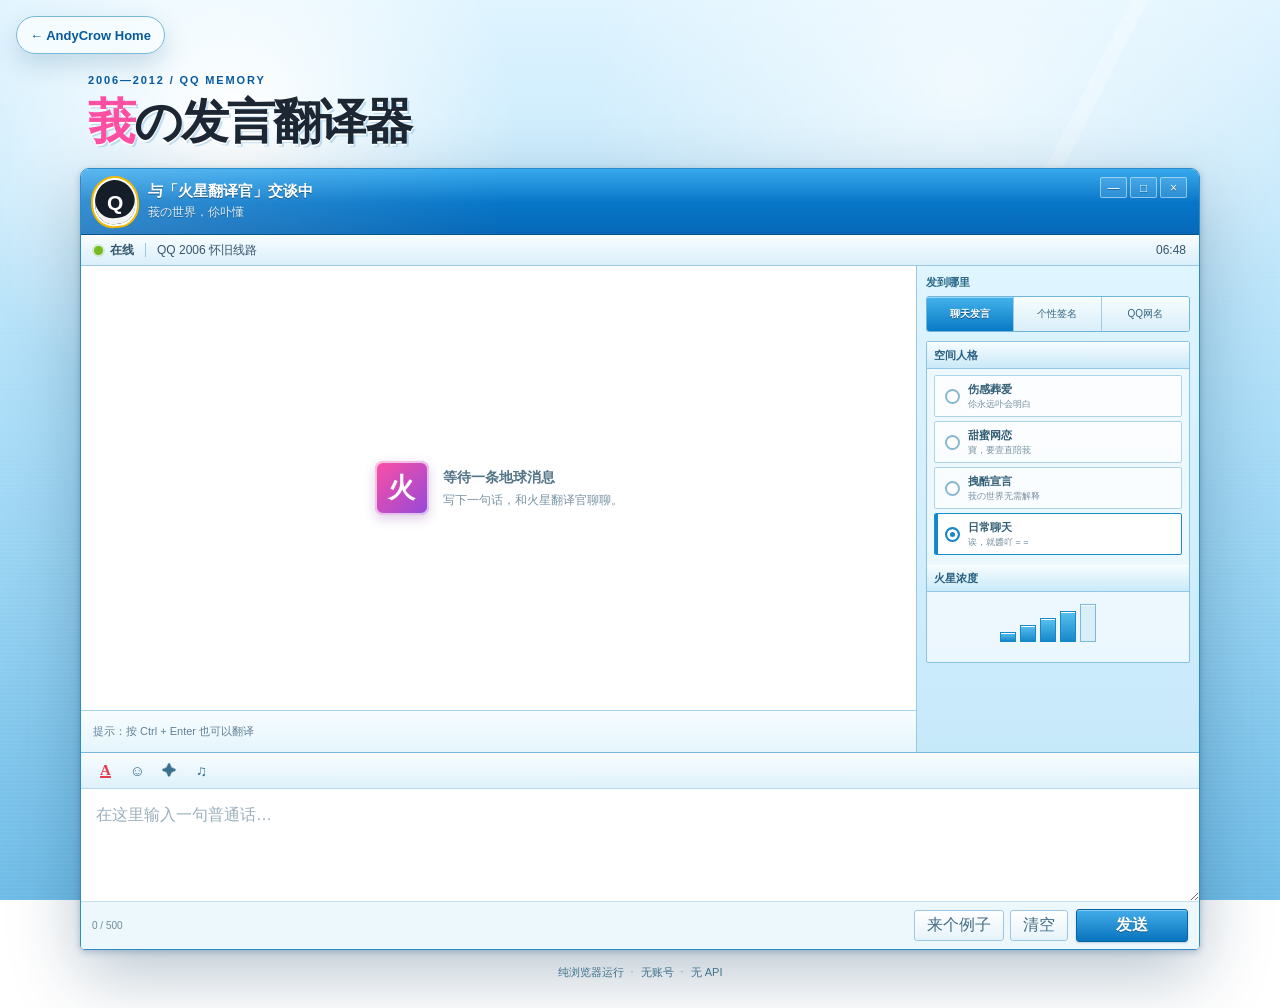
==== commit 2bf924b3: "update" ====
--- a/index.html
+++ b/index.html
@@ -8,6 +8,7 @@
   <link rel="stylesheet" href="styles.css">
 </head>
 <body>
+  <a class="home-teleport" href="https://andycr0w.github.io/">← AndyCrow Home</a>
   <div class="desktop-grain" aria-hidden="true"></div>
   <main class="page-shell">
     <header class="site-intro">
--- a/styles.css
+++ b/styles.css
@@ -42,6 +42,37 @@
 button, textarea, input { font: inherit; }
 button { color: inherit; }
 
+.home-teleport {
+  position: fixed;
+  top: 16px;
+  left: 16px;
+  z-index: 50;
+  display: inline-flex;
+  min-height: 38px;
+  align-items: center;
+  padding: 0 13px;
+  border: 1px solid #78b8d8;
+  border-radius: 999px;
+  color: var(--qq-blue-deep);
+  background: rgba(246, 252, 255, .94);
+  box-shadow: 0 10px 26px rgba(5, 76, 120, .18);
+  backdrop-filter: blur(8px);
+  font-size: 13px;
+  font-weight: 700;
+  text-decoration: none;
+  transition: color 140ms ease, background-color 140ms ease, border-color 140ms ease, transform 140ms var(--ease-out);
+}
+.home-teleport:hover {
+  border-color: #0878bd;
+  color: #fff;
+  background: var(--qq-blue);
+  transform: translateY(-1px);
+}
+.home-teleport:focus-visible {
+  outline: 3px solid #ffbf3f;
+  outline-offset: 3px;
+}
+
 .desktop-grain {
   position: fixed;
   inset: 0;
@@ -53,7 +84,7 @@
   position: relative;
   width: min(1120px, calc(100% - 32px));
   margin: 0 auto;
-  padding: 34px 0 28px;
+  padding: 74px 0 28px;
 }
 .site-intro { margin: 0 0 14px 8px; }
 .year-stamp {
@@ -436,7 +467,7 @@
 .sr-only { position: absolute; width: 1px; height: 1px; padding: 0; margin: -1px; overflow: hidden; clip: rect(0,0,0,0); white-space: nowrap; border: 0; }
 
 @media (max-width: 780px) {
-  .page-shell { width: min(100% - 16px, 620px); padding-top: 20px; }
+  .page-shell { width: min(100% - 16px, 620px); padding-top: 72px; }
   .site-intro { margin-left: 3px; }
   .workspace { grid-template-columns: 1fr; grid-template-rows: minmax(370px, 51vh) auto auto; }
   .conversation-panel { border-right: 0; }
@@ -449,7 +480,7 @@
 
 @media (max-width: 500px) {
   .page-shell { width: 100%; padding: 0; }
-  .site-intro { padding: 20px 14px 9px; margin: 0; }
+  .site-intro { padding: 72px 14px 9px; margin: 0; }
   .qq-window { border-radius: 0; border-left: 0; border-right: 0; }
   .window-actions { display: none; }
   .workspace { grid-template-rows: minmax(350px, 49vh) auto auto; }
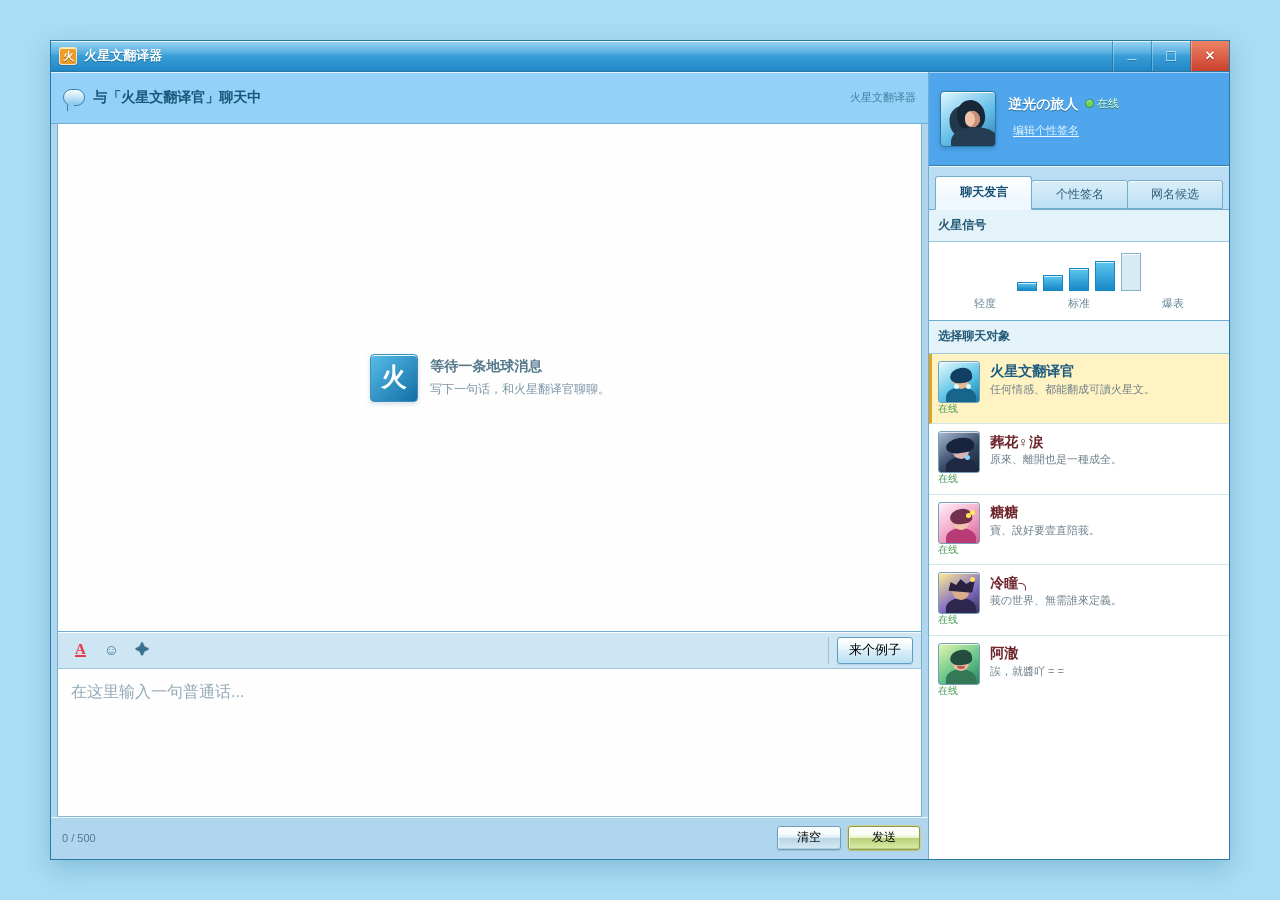
==== commit ec1870e3: "update" ====
--- a/index.html
+++ b/index.html
@@ -3,142 +3,177 @@
 <head>
   <meta charset="utf-8">
   <meta name="viewport" content="width=device-width, initial-scale=1">
-  <meta name="description" content="把普通中文翻译成 2006–2012 年 QQ 聊天、个性签名和非主流网名。">
-  <title>莪の发言翻译器</title>
+  <meta name="description" content="把普通中文翻译成聊天发言、个性签名和非主流网名。">
+  <title>火星文翻译器</title>
   <link rel="stylesheet" href="styles.css">
 </head>
 <body>
-  <a class="home-teleport" href="https://andycr0w.github.io/">← AndyCrow Home</a>
-  <div class="desktop-grain" aria-hidden="true"></div>
   <main class="page-shell">
-    <header class="site-intro">
-      <p class="year-stamp">2006—2012 / QQ MEMORY</p>
-      <h1><span>莪</span>の发言翻译器</h1>
-    </header>
-
     <section class="qq-window" aria-labelledby="window-title">
       <div class="qq-titlebar">
-        <div class="qq-mark" aria-hidden="true"><span>Q</span></div>
-        <div class="title-copy">
-          <strong id="window-title">与「火星翻译官」交谈中</strong>
-          <span>莪の世界，伱卟懂</span>
+        <div class="qq-title-left">
+          <span class="app-mark" aria-hidden="true">火</span>
+          <strong id="window-title">火星文翻译器</strong>
         </div>
-        <div class="window-actions" aria-hidden="true"><span>—</span><span>□</span><span>×</span></div>
-      </div>
-
-      <div class="qq-toolbar" aria-label="连接状态">
-        <span class="online-dot"></span>
-        <strong id="connection-status">在线</strong>
-        <span class="toolbar-separator"></span>
-        <span>QQ 2006 怀旧线路</span>
-        <span class="toolbar-time" id="toolbar-time">23:59</span>
+        <div class="window-actions" aria-hidden="true">
+          <span class="minimize">_</span>
+          <span class="maximize">□</span>
+          <span class="close">×</span>
+        </div>
       </div>
 
       <div class="workspace">
-        <section class="conversation-panel" aria-label="消息与生成结果">
-          <div class="output-area" id="output-area" aria-live="polite">
+        <section class="left-pane" aria-label="翻译工作区">
+          <header class="task-header region-l1">
+            <div class="task-heading">
+              <span class="task-bubble" aria-hidden="true"></span>
+              <strong id="task-title">与「阿澈」聊天中</strong>
+            </div>
+            <span class="task-product">火星文翻译器</span>
+          </header>
+
+          <div class="output-area region-l2 mode-chat" id="output-area" aria-live="polite">
             <div class="empty-state" id="empty-state">
               <span class="empty-avatar" aria-hidden="true">火</span>
               <div>
                 <strong id="empty-title">等待一条地球消息</strong>
-                <p id="empty-copy">写下原文，翻译官会把它送回 2008 年。</p>
+                <p id="empty-copy">写下一句话，和火星翻译官聊聊。</p>
               </div>
             </div>
           </div>
-          <div class="output-hint">
-            <span>提示：按 Ctrl + Enter 也可以翻译</span>
-            <button class="copy-icon-button" id="active-copy-button" type="button" aria-label="复制签名结果" title="复制结果" hidden>
-              <svg viewBox="0 0 24 24" aria-hidden="true"><rect x="8" y="4" width="11" height="13" rx="2"></rect><rect x="4" y="8" width="11" height="12" rx="2"></rect></svg>
-            </button>
-          </div>
+
+          <form class="composer" id="translator-form">
+            <div class="editor-toolbar region-l3" role="toolbar" aria-label="编辑与结果工具">
+              <div class="editor-tools">
+                <button class="editor-tool font-tool" type="button" data-tool="appearance" aria-expanded="false" aria-controls="appearance-panel" title="字体、字号和颜色">A</button>
+                <button class="editor-tool" type="button" data-tool="emoji" aria-expanded="false" aria-controls="emoji-panel" title="颜文字">☺</button>
+                <button class="editor-tool" type="button" data-tool="symbol" aria-expanded="false" aria-controls="symbol-panel" title="特殊符号">✦</button>
+              </div>
+              <div class="result-tools">
+                <button class="tiny-glass-button" type="button" id="example-button">来个例子</button>
+                <button class="copy-icon-button" id="active-copy-button" type="button" aria-label="复制当前结果" title="复制当前结果" hidden>
+                  <svg viewBox="0 0 24 24" aria-hidden="true"><rect x="8" y="4" width="11" height="13" rx="2"></rect><rect x="4" y="8" width="11" height="12" rx="2"></rect></svg>
+                </button>
+              </div>
+
+              <div class="tool-panel appearance-panel" id="appearance-panel" data-panel="appearance" hidden>
+                <label>字体
+                  <select id="appearance-font">
+                    <option value="song">宋体</option><option value="kai">楷体</option><option value="hei">黑体</option><option value="rounded">圆体</option>
+                  </select>
+                </label>
+                <label>字号
+                  <select id="appearance-size">
+                    <option value="14" selected>14</option><option value="16">16</option><option value="18">18</option><option value="22">22</option>
+                  </select>
+                </label>
+                <div class="color-picker" aria-label="文字颜色">
+                  <button type="button" data-color="#000000" aria-label="黑色" style="--swatch:#000000"></button>
+                  <button type="button" data-color="#176aa2" aria-label="蓝色" style="--swatch:#176aa2"></button>
+                  <button type="button" data-color="#9b3677" aria-label="紫红色" style="--swatch:#9b3677"></button>
+                  <button type="button" data-color="#6c3ba5" aria-label="紫色" style="--swatch:#6c3ba5"></button>
+                </div>
+              </div>
+              <div class="tool-panel insert-grid emoji-grid" id="emoji-panel" data-panel="emoji" hidden>
+                <button type="button" data-insert="^_^">^_^</button><button type="button" data-insert="= =">= =</button><button type="button" data-insert=">3<">&gt;3&lt;</button><button type="button" data-insert="T_T">T_T</button><button type="button" data-insert="-_-!">-_-!</button><button type="button" data-insert="0.0">0.0</button>
+                <button type="button" data-insert="=3=">=3=</button><button type="button" data-insert=">_<">&gt;_&lt;</button><button type="button" data-insert=">﹏<">&gt;﹏&lt;</button><button type="button" data-insert="ToT">ToT</button><button type="button" data-insert="Q_Q">Q_Q</button><button type="button" data-insert="O(∩_∩)O">O(∩_∩)O</button>
+                <button type="button" data-insert="(*^__^*)">(*^__^*)</button><button type="button" data-insert="(⊙o⊙)">(⊙o⊙)</button><button type="button" data-insert="(╯﹏╰）">(╯﹏╰）</button><button type="button" data-insert="╮(╯▽╰)╭">╮(╯▽╰)╭</button><button type="button" data-insert="o(╯□╰)o">o(╯□╰)o</button><button type="button" data-insert="╭(╯^╰)╮">╭(╯^╰)╮</button>
+                <button type="button" data-insert="(╥﹏╥)">(╥﹏╥)</button><button type="button" data-insert="(～￣▽￣)～">(～￣▽￣)～</button><button type="button" data-insert="(￣▽￣)ノ">(￣▽￣)ノ</button><button type="button" data-insert="(｀・ω・´)">(｀・ω・´)</button><button type="button" data-insert="(づ￣ ³￣)づ">(づ￣ ³￣)づ</button><button type="button" data-insert="（づ￣3￣）づ╭❤～">（づ￣3￣）づ╭❤～</button>
+                <button type="button" data-insert="づ﹏ど">づ﹏ど</button><button type="button" data-insert="囧">囧</button><button type="button" data-insert="Orz">Orz</button><button type="button" data-insert="OTZ">OTZ</button><button type="button" data-insert="orz">orz</button><button type="button" data-insert="=￣ω￣=">=￣ω￣=</button>
+              </div>
+              <div class="tool-panel insert-grid symbol-grid" id="symbol-panel" data-panel="symbol" hidden>
+                <button type="button" data-insert="╭ァ">╭ァ</button><button type="button" data-insert="╰☆╮">╰☆╮</button><button type="button" data-insert="—━╋う">—━╋う</button><button type="button" data-insert="╃">╃</button><button type="button" data-insert="ぷ">ぷ</button><button type="button" data-insert="℅">℅</button>
+                <button type="button" data-insert="灬">灬</button><button type="button" data-insert="☆">☆</button><button type="button" data-insert="★">★</button><button type="button" data-insert="メ">メ</button><button type="button" data-insert="〆">〆</button><button type="button" data-insert="づ">づ</button>
+                <button type="button" data-insert="ㄣ">ㄣ</button><button type="button" data-insert="ゞ">ゞ</button><button type="button" data-insert="〃">〃</button><button type="button" data-insert="丶">丶</button><button type="button" data-insert="丿">丿</button><button type="button" data-insert="乄">乄</button>
+                <button type="button" data-insert="乀">乀</button><button type="button" data-insert="乁">乁</button><button type="button" data-insert="乂">乂</button><button type="button" data-insert="刂">刂</button><button type="button" data-insert="彡">彡</button><button type="button" data-insert="巛">巛</button>
+                <button type="button" data-insert="氵">氵</button><button type="button" data-insert="忄">忄</button><button type="button" data-insert="艹">艹</button><button type="button" data-insert="辶">辶</button><button type="button" data-insert="廴">廴</button><button type="button" data-insert="阝">阝</button>
+                <button type="button" data-insert="卩">卩</button><button type="button" data-insert="亽">亽</button><button type="button" data-insert="玍">玍</button><button type="button" data-insert="吢">吢</button><button type="button" data-insert="尛">尛</button><button type="button" data-insert="卍">卍</button>
+                <button type="button" data-insert="︶">︶</button><button type="button" data-insert="︵">︵</button><button type="button" data-insert="︷">︷</button><button type="button" data-insert="︸">︸</button><button type="button" data-insert="╭">╭</button><button type="button" data-insert="╮">╮</button>
+                <button type="button" data-insert="╯">╯</button><button type="button" data-insert="╰">╰</button><button type="button" data-insert="°">°</button><button type="button" data-insert="·">·</button><button type="button" data-insert="•">•</button><button type="button" data-insert="〣">〣</button>
+              </div>
+            </div>
+
+            <label class="sr-only" for="source-text">输入原文</label>
+            <textarea class="region-l4" id="source-text" maxlength="500" placeholder="在这里输入一句普通话..."></textarea>
+            <div class="composer-footer region-l5">
+              <span class="char-count" id="char-count">0 / 500</span>
+              <div class="footer-actions">
+                <button type="button" class="text-button" id="clear-button">清空</button>
+                <button type="submit" class="send-button" id="generate-button">发送</button>
+              </div>
+            </div>
+          </form>
         </section>
 
-        <aside class="settings-panel" aria-label="翻译设置">
-          <h2 class="settings-title">发到哪里</h2>
-          <div class="notebook-tabs" role="tablist" aria-label="发到哪里">
-            <label class="notebook-tab"><input type="radio" name="carrier" value="chat" checked><span>聊天发言</span></label>
-            <label class="notebook-tab"><input type="radio" name="carrier" value="signature"><span>个性签名</span></label>
-            <label class="notebook-tab"><input type="radio" name="carrier" value="nickname"><span>QQ网名</span></label>
-          </div>
+        <aside class="right-pane" aria-label="翻译设置">
+          <section class="profile-panel region-r1" aria-label="我的资料">
+            <span class="profile-avatar" aria-hidden="true"><i></i></span>
+            <div class="profile-copy">
+              <div class="profile-name-row">
+                <strong>逆光の旅人</strong>
+                <span class="online-badge"><i></i><span id="connection-status">在线</span></span>
+              </div>
+              <button class="profile-signature" id="profile-signature-button" type="button" title="制作个性签名">
+                <span id="profile-signature-text">编辑个性签名</span>
+              </button>
+            </div>
+          </section>
 
-          <div class="notebook-page" id="notebook-page" role="tabpanel">
-            <fieldset class="control-group" id="persona-group">
-              <legend>空间人格</legend>
-              <div class="persona-list">
-                <label class="persona-card sorrow"><input type="radio" name="persona" value="sorrow"><span><b>伤感葬爱</b><small>伱永远卟会明白</small></span></label>
-                <label class="persona-card sweet"><input type="radio" name="persona" value="sweet"><span><b>甜蜜网恋</b><small>寶，要壹直陪莪</small></span></label>
-                <label class="persona-card cool"><input type="radio" name="persona" value="cool"><span><b>拽酷宣言</b><small>莪の世界无需解释</small></span></label>
-                <label class="persona-card daily"><input type="radio" name="persona" value="daily" checked><span><b>日常聊天</b><small>诶，就醬吖 = =</small></span></label>
+          <section class="carrier-panel region-r2" aria-label="输出用途">
+            <div class="notebook-tabs" role="tablist" aria-label="输出用途">
+              <label class="notebook-tab"><input type="radio" name="carrier" value="chat" checked><span>聊天发言</span></label>
+              <label class="notebook-tab"><input type="radio" name="carrier" value="signature"><span>个性签名</span></label>
+              <label class="notebook-tab"><input type="radio" name="carrier" value="nickname"><span>网名候选</span></label>
+            </div>
+          </section>
+
+          <section class="settings-panel region-r3" id="notebook-page" aria-label="火星信号与聊天对象">
+            <fieldset class="control-group intensity-group" id="intensity-group">
+              <legend>火星信号</legend>
+              <div class="signal-control">
+                <div class="signal-slider" id="signal-slider">
+                  <div class="signal-meter" id="signal-meter" data-level="1" aria-hidden="true">
+                    <i></i><i></i><i></i><i></i><i></i>
+                  </div>
+                  <input id="intensity-range" type="range" min="0" max="2" step="1" value="1" aria-label="火星浓度" aria-valuetext="标准">
+                </div>
+                <div class="signal-labels" aria-hidden="true"><span>轻度</span><span>标准</span><span>爆表</span></div>
               </div>
             </fieldset>
 
-            <fieldset class="control-group intensity-group" id="intensity-group">
-              <legend>火星浓度</legend>
-              <div class="signal-slider" id="signal-slider">
-                <div class="signal-meter" id="signal-meter" data-level="1" aria-hidden="true">
-                  <i></i><i></i><i></i><i></i><i></i>
-                </div>
-                <input id="intensity-range" type="range" min="0" max="2" step="1" value="1" aria-label="火星浓度" aria-valuetext="标准">
+            <fieldset class="control-group persona-group" id="persona-group">
+              <legend>选择聊天对象</legend>
+              <div class="persona-list">
+                <label class="persona-card translator">
+                  <input type="radio" name="persona" value="translator" checked>
+                  <span><i class="friend-avatar" aria-hidden="true"><em></em></i><b>火星文翻译官</b><small>任何情感、都能翻成可讀火星文。</small><u>在线</u></span>
+                </label>
+                <label class="persona-card sorrow">
+                  <input type="radio" name="persona" value="sorrow">
+                  <span><i class="friend-avatar" aria-hidden="true"><em></em></i><b>葬花♀涙</b><small>原來、離開也是一種成全。</small><u>在线</u></span>
+                </label>
+                <label class="persona-card sweet">
+                  <input type="radio" name="persona" value="sweet">
+                  <span><i class="friend-avatar" aria-hidden="true"><em></em></i><b>糖糖ゞ</b><small>寶、說好要壹直陪莪。</small><u>在线</u></span>
+                </label>
+                <label class="persona-card cool">
+                  <input type="radio" name="persona" value="cool">
+                  <span><i class="friend-avatar" aria-hidden="true"><em></em></i><b>冷瞳╮</b><small>莪の世界、無需誰來定義。</small><u>在线</u></span>
+                </label>
+                <label class="persona-card daily">
+                  <input type="radio" name="persona" value="daily">
+                  <span><i class="friend-avatar" aria-hidden="true"><em></em></i><b>阿澈</b><small>誒，就醬吖 = =</small><u>在线</u></span>
+                </label>
               </div>
             </fieldset>
-          </div>
+          </section>
         </aside>
-
-        <form class="composer" id="translator-form">
-          <div class="editor-toolbar" role="toolbar" aria-label="编辑工具">
-            <button class="editor-tool font-tool" type="button" data-tool="appearance" aria-expanded="false" aria-controls="appearance-panel" title="字体和颜色">A</button>
-            <button class="editor-tool" type="button" data-tool="emoji" aria-expanded="false" aria-controls="emoji-panel" title="颜文字">☺</button>
-            <button class="editor-tool" type="button" data-tool="symbol" aria-expanded="false" aria-controls="symbol-panel" title="特殊符号">✦</button>
-            <button class="editor-tool" type="button" data-tool="music" aria-expanded="false" aria-controls="music-panel" title="音乐状态">♫</button>
-
-            <div class="tool-panel appearance-panel" id="appearance-panel" data-panel="appearance" hidden>
-              <label>字体
-                <select id="appearance-font">
-                  <option value="song">宋体</option><option value="kai">楷体</option><option value="hei">黑体</option><option value="rounded">圆体</option>
-                </select>
-              </label>
-              <label>字号
-                <select id="appearance-size">
-                  <option value="14">14</option><option value="16" selected>16</option><option value="18">18</option><option value="22">22</option>
-                </select>
-              </label>
-              <div class="color-picker" aria-label="文字颜色">
-                <button type="button" data-color="#202830" aria-label="黑色" style="--swatch:#202830"></button>
-                <button type="button" data-color="#176aa2" aria-label="蓝色" style="--swatch:#176aa2"></button>
-                <button type="button" data-color="#9b3677" aria-label="紫红色" style="--swatch:#9b3677"></button>
-                <button type="button" data-color="#6c3ba5" aria-label="紫色" style="--swatch:#6c3ba5"></button>
-              </div>
-            </div>
-            <div class="tool-panel insert-grid" id="emoji-panel" data-panel="emoji" hidden>
-              <button type="button" data-insert="^_^">^_^</button><button type="button" data-insert="= =">= =</button><button type="button" data-insert=">3<">&gt;3&lt;</button><button type="button" data-insert="づ﹏ど">づ﹏ど</button><button type="button" data-insert="(づ￣ ³￣)づ">(づ￣ ³￣)づ</button><button type="button" data-insert="Orz">Orz</button>
-            </div>
-            <div class="tool-panel insert-grid" id="symbol-panel" data-panel="symbol" hidden>
-              <button type="button" data-insert="╭ァ">╭ァ</button><button type="button" data-insert="灬">灬</button><button type="button" data-insert="☆">☆</button><button type="button" data-insert="メ">メ</button><button type="button" data-insert="〆">〆</button><button type="button" data-insert="づ">づ</button><button type="button" data-insert="╰☆╮">╰☆╮</button><button type="button" data-insert="—━╋う">—━╋う</button>
-            </div>
-            <div class="tool-panel music-panel" id="music-panel" data-panel="music" hidden>
-              <button type="button" data-insert="♫ 正在聽：周杰倫 - 夜曲">♫ 正在聽：周杰倫 - 夜曲</button>
-              <button type="button" data-insert="♪ 單曲循環中…">♪ 單曲循環中…</button>
-              <button type="button" data-insert="♫ 音樂陪着莪">♫ 音樂陪着莪</button>
-            </div>
-          </div>
-          <label class="sr-only" for="source-text">输入原文</label>
-          <textarea id="source-text" maxlength="500" placeholder="在这里输入一句普通话…"></textarea>
-          <div class="composer-footer">
-            <span class="char-count" id="char-count">0 / 500</span>
-            <div class="secondary-actions">
-              <button type="button" class="text-button" id="example-button">来个例子</button>
-              <button type="button" class="text-button" id="clear-button">清空</button>
-            </div>
-            <button type="submit" class="send-button" id="generate-button">开始翻译</button>
-          </div>
-        </form>
       </div>
     </section>
-    <footer class="site-footer">纯浏览器运行 <span>·</span> 无账号 <span>·</span> 无 API</footer>
   </main>
+
   <div class="toast" id="toast" role="status" aria-live="polite"></div>
-  <script src="vocabulary.js"></script>
-  <script src="app.js"></script>
-  <script>document.getElementById("toolbar-time").textContent = new Date().toLocaleTimeString("zh-CN", {hour:"2-digit", minute:"2-digit"});</script>
+  <script src="vocabulary.js?v=translator-friend"></script>
+  <script src="app.js?v=translator-friend"></script>
 </body>
 </html>
--- a/styles.css
+++ b/styles.css
@@ -1,504 +1,1649 @@
 :root {
-  --qq-blue: #0a75c9;
-  --qq-blue-deep: #075a9d;
-  --qq-sky: #8fd4ff;
-  --qq-pale: #eaf7ff;
-  --qq-ice: #f4fbff;
-  --ink: #1d2733;
-  --muted: #5b6b79;
-  --line: #9dc8e4;
-  --line-soft: #c9e4f4;
-  --pink: #ff4fa3;
-  --lime: #76bc20;
-  --paper: #fffdf0;
-  --paper-line: #d9dfbb;
-  --ease-out: cubic-bezier(.16, 1, .3, 1);
-  --window-shadow: 0 24px 70px rgba(5, 52, 87, .28), 0 2px 7px rgba(5, 52, 87, .25);
-  --ui: Tahoma, Verdana, "Microsoft YaHei", sans-serif;
-  --chat: Tahoma, "SimSun", "宋体", sans-serif;
-}
-
-* { box-sizing: border-box; }
-html { min-height: 100%; }
+  --desktop: #a8ddf4;
+  --l1: #94d0f7;
+  --l2: #fefefe;
+  --l3: #cee5f4;
+  --l4: #fefefe;
+  --l5: #b0d5ef;
+  --r1: #4fa6ec;
+  --r2: #baddf3;
+  --r3: #ffffff;
+  --line: #6eaed0;
+  --line-dark: #347fae;
+  --ink: #203542;
+  --blue-ink: #1f5f86;
+  --muted: #668392;
+  --focus: #075e98;
+  --selected: #fff3c4;
+  --selected-line: #e3a321;
+  --ui: Tahoma, "Microsoft YaHei", SimSun, sans-serif;
+  --chat: SimSun, "宋体", NSimSun, "New Gulim", sans-serif;
+  --ease-out: cubic-bezier(.2, .72, .28, 1);
+}
+
+* {
+  box-sizing: border-box;
+}
+
+html {
+  min-width: 320px;
+  min-height: 100%;
+}
+
 body {
+  min-width: 320px;
   min-height: 100vh;
   margin: 0;
   color: var(--ink);
-  font-family: var(--ui);
-  background:
-    radial-gradient(circle at 18% 14%, rgba(255,255,255,.95) 0 2%, transparent 22%),
-    linear-gradient(180deg, #dff4ff 0%, #a8dcf7 49%, #6fbce7 100%);
-  background-attachment: fixed;
-}
-body::before {
-  content: "";
-  position: fixed;
-  inset: 0;
-  pointer-events: none;
-  background:
-    linear-gradient(117deg, transparent 0 65%, rgba(255,255,255,.24) 65.1% 66%, transparent 66.1%),
-    radial-gradient(ellipse at 75% 10%, rgba(255,255,255,.65), transparent 28%);
-}
-button, textarea, input { font: inherit; }
-button { color: inherit; }
-
-.home-teleport {
-  position: fixed;
-  top: 16px;
-  left: 16px;
-  z-index: 50;
-  display: inline-flex;
-  min-height: 38px;
-  align-items: center;
-  padding: 0 13px;
-  border: 1px solid #78b8d8;
-  border-radius: 999px;
-  color: var(--qq-blue-deep);
-  background: rgba(246, 252, 255, .94);
-  box-shadow: 0 10px 26px rgba(5, 76, 120, .18);
-  backdrop-filter: blur(8px);
-  font-size: 13px;
-  font-weight: 700;
-  text-decoration: none;
-  transition: color 140ms ease, background-color 140ms ease, border-color 140ms ease, transform 140ms var(--ease-out);
-}
-.home-teleport:hover {
-  border-color: #0878bd;
-  color: #fff;
-  background: var(--qq-blue);
-  transform: translateY(-1px);
-}
-.home-teleport:focus-visible {
-  outline: 3px solid #ffbf3f;
-  outline-offset: 3px;
-}
-
-.desktop-grain {
-  position: fixed;
-  inset: 0;
-  opacity: .14;
-  pointer-events: none;
-  background-image: repeating-linear-gradient(0deg, rgba(255,255,255,.35) 0 1px, transparent 1px 4px);
-}
+  background: var(--desktop);
+  font: 13px/1.45 var(--ui);
+}
+
+button,
+input,
+select,
+textarea {
+  font: inherit;
+}
+
+button {
+  letter-spacing: 0;
+}
+
+button:focus-visible,
+input:focus-visible,
+select:focus-visible,
+textarea:focus-visible {
+  outline: 2px solid var(--focus);
+  outline-offset: 1px;
+}
+
+[hidden] {
+  display: none !important;
+}
+
 .page-shell {
-  position: relative;
-  width: min(1120px, calc(100% - 32px));
-  margin: 0 auto;
-  padding: 74px 0 28px;
-}
-.site-intro { margin: 0 0 14px 8px; }
-.year-stamp {
-  margin: 0 0 3px;
-  color: var(--qq-blue-deep);
-  font: 700 11px/1.2 Verdana, sans-serif;
-  letter-spacing: .17em;
-}
-.site-intro h1 {
-  margin: 0;
-  font-family: "STHupo", "华文琥珀", "SimHei", sans-serif;
-  font-size: clamp(31px, 4vw, 48px);
-  font-weight: 900;
-  letter-spacing: -.04em;
-  text-shadow: 0 2px #fff, 2px 3px 0 rgba(10,117,201,.22);
-}
-.site-intro h1 span { color: var(--pink); }
+  min-height: 100vh;
+  display: grid;
+  place-items: center;
+  padding: 12px;
+}
 
 .qq-window {
+  width: min(1180px, calc(100vw - 24px));
+  height: min(820px, calc(100vh - 24px));
+  min-height: 680px;
+  display: flex;
+  flex-direction: column;
   overflow: hidden;
-  border: 1px solid #2c8bc9;
-  border-radius: 9px 9px 5px 5px;
-  background: #fff;
-  box-shadow: var(--window-shadow);
-}
+  border: 1px solid #2779aa;
+  background: #d7edf8;
+  box-shadow:
+    0 8px 24px rgba(18, 78, 116, .24),
+    0 1px 0 rgba(255, 255, 255, .9) inset;
+}
+
 .qq-titlebar {
-  min-height: 66px;
-  display: flex;
-  align-items: center;
-  gap: 11px;
-  padding: 8px 12px;
-  color: #fff;
-  background:
-    linear-gradient(90deg, rgba(255,255,255,.18), transparent 38%),
-    linear-gradient(180deg, #37a9ed 0%, #0876c8 52%, #0668b7 100%);
-  border-bottom: 1px solid #05568f;
-  text-shadow: 0 1px rgba(0,0,0,.35);
-}
-.qq-mark {
-  width: 44px;
-  height: 48px;
-  display: grid;
-  place-items: center;
-  flex: 0 0 auto;
-  border: 2px solid #fff;
-  border-radius: 50% 50% 44% 44%;
-  color: #fff;
-  background: #151d29;
-  box-shadow: 0 0 0 2px #f2b900, inset 0 -6px #f4f4f4;
-  font: 900 21px/1 Verdana, sans-serif;
-  transform: rotate(-4deg);
-}
-.qq-mark span { transform: rotate(4deg); }
-.title-copy { display: flex; flex-direction: column; gap: 3px; min-width: 0; }
-.title-copy strong { font-size: 15px; }
-.title-copy span { opacity: .86; font-size: 12px; white-space: nowrap; overflow: hidden; text-overflow: ellipsis; }
-.window-actions { margin-left: auto; align-self: flex-start; display: flex; gap: 3px; }
-.window-actions span {
-  display: grid;
-  place-items: center;
-  width: 27px;
-  height: 21px;
-  border: 1px solid rgba(255,255,255,.48);
-  border-radius: 2px;
-  background: rgba(255,255,255,.12);
-  font: 12px/1 Verdana, sans-serif;
-}
-.qq-toolbar {
   min-height: 31px;
   display: flex;
   align-items: center;
+  justify-content: space-between;
+  color: #fff;
+  border-bottom: 1px solid #2878a8;
+  background:
+    linear-gradient(180deg, rgba(255, 255, 255, .42), rgba(255, 255, 255, .08) 45%, transparent 46%),
+    linear-gradient(180deg, #51b5e9, #2187c5);
+  text-shadow: 0 1px 0 #176b9d;
+  box-shadow: inset 0 1px rgba(255, 255, 255, .76);
+}
+
+.qq-title-left {
+  min-width: 0;
+  display: flex;
+  align-items: center;
   gap: 7px;
-  padding: 0 13px;
-  color: #35566d;
-  border-bottom: 1px solid var(--line);
-  background: linear-gradient(#f9fdff, #d9effb);
-  font-size: 12px;
-}
-.online-dot { width: 9px; height: 9px; border-radius: 50%; background: var(--lime); box-shadow: 0 0 0 2px rgba(118,188,32,.2); }
-.toolbar-separator { width: 1px; height: 14px; margin: 0 4px; background: var(--line); }
-.toolbar-time { margin-left: auto; font-family: Verdana, sans-serif; }
+  padding-left: 8px;
+}
+
+.qq-title-left strong {
+  overflow: hidden;
+  font-size: 13px;
+  text-overflow: ellipsis;
+  white-space: nowrap;
+}
+
+.app-mark {
+  width: 18px;
+  height: 18px;
+  display: grid;
+  place-items: center;
+  flex: 0 0 auto;
+  border: 1px solid rgba(255, 255, 255, .72);
+  border-radius: 3px;
+  color: #f8ffff;
+  background: #ef9c27;
+  box-shadow: inset 0 1px #fff2b8, 0 1px 1px rgba(0, 60, 100, .2);
+  font: 700 11px/1 SimSun, serif;
+  text-shadow: 0 1px #a65a10;
+}
+
+.window-actions {
+  height: 30px;
+  display: flex;
+  align-items: stretch;
+}
+
+.window-actions span {
+  width: 39px;
+  display: grid;
+  place-items: center;
+  border-left: 1px solid rgba(24, 102, 148, .55);
+  box-shadow: inset 1px 0 rgba(255, 255, 255, .28);
+  font: 700 16px/1 Arial, sans-serif;
+}
+
+.window-actions .minimize {
+  padding-bottom: 7px;
+}
+
+.window-actions .close {
+  background: linear-gradient(#ef8367, #c9402b);
+  text-shadow: 0 1px #8f2318;
+}
 
 .workspace {
-  display: grid;
-  grid-template-columns: minmax(0, 1fr) 282px;
-  grid-template-rows: minmax(430px, 54vh) auto;
-  background: var(--qq-pale);
-}
-.conversation-panel {
-  min-width: 0;
-  display: flex;
-  flex-direction: column;
+  min-height: 0;
+  flex: 1;
+  display: grid;
+  grid-template-columns: minmax(0, 1fr) 300px;
+  overflow: hidden;
+}
+
+.left-pane,
+.right-pane {
+  min-width: 0;
+  min-height: 0;
+}
+
+.left-pane {
+  display: grid;
+  grid-template-columns: 6px minmax(0, 1fr) 6px;
+  grid-template-rows: 52px minmax(0, 1fr) 228px;
   border-right: 1px solid var(--line);
-  background: #fff;
-}
-.output-area {
-  --preview-font: var(--chat);
-  --preview-size: 16px;
-  --preview-color: #202830;
-  flex: 1;
-  min-height: 0;
-  overflow: auto;
-  padding: 20px;
-  background:
-    linear-gradient(rgba(255,255,255,.94), rgba(255,255,255,.94)),
-    repeating-linear-gradient(0deg, #d9effa 0 1px, transparent 1px 24px);
-  scrollbar-color: var(--line) var(--qq-ice);
-}
-.output-area.mode-nickname { padding: 14px; background: #f7fcff; }
-.output-area.mode-signature { padding: 0; background: #fff; }
-.output-hint {
-  min-height: 42px;
+  background-color: var(--l5);
+}
+
+.right-pane {
+  display: grid;
+  grid-template-rows: 94px 43px minmax(0, 1fr);
+}
+
+.region-l1 { background-color: var(--l1); }
+.region-l2 { background-color: var(--l2); }
+.region-l3 { background-color: var(--l3); }
+.region-l4 { background-color: var(--l4); }
+.region-l5 { background-color: var(--l5); }
+.region-r1 { background-color: var(--r1); }
+.region-r2 { background-color: var(--r2); }
+.region-r3 { background-color: var(--r3); }
+
+.task-header {
+  grid-column: 1 / -1;
+  grid-row: 1;
+  min-width: 0;
   display: flex;
   align-items: center;
   justify-content: space-between;
   gap: 12px;
   padding: 0 12px;
-  border-top: 1px solid #a8d1ea;
-  background: linear-gradient(#f8fdff, #e5f5fd);
-  color: #618097;
+  border-bottom: 1px solid var(--line);
+  box-shadow: inset 0 1px rgba(255, 255, 255, .75);
+}
+
+.task-heading {
+  min-width: 0;
+  display: flex;
+  align-items: center;
+  gap: 8px;
+}
+
+.task-heading strong {
+  overflow: hidden;
+  color: #175779;
+  font-size: 14px;
+  text-overflow: ellipsis;
+  white-space: nowrap;
+}
+
+.task-bubble {
+  position: relative;
+  width: 22px;
+  height: 17px;
+  flex: 0 0 auto;
+  border: 1px solid #347fae;
+  border-radius: 9px;
+  background: linear-gradient(#f7fdff, #89c9ed);
+  box-shadow: inset 0 1px #fff;
+}
+
+.task-bubble::after {
+  content: "";
+  position: absolute;
+  left: 3px;
+  bottom: -4px;
+  width: 6px;
+  height: 6px;
+  border-left: 1px solid #347fae;
+  background: #91ccef;
+  transform: skewY(-34deg);
+}
+
+.task-product {
+  flex: 0 0 auto;
+  color: #447f9f;
   font-size: 11px;
 }
-.empty-state { min-height: 100%; display: flex; align-items: center; justify-content: center; gap: 14px; color: #7893a3; }
-.empty-state[hidden] { display: none; }
+
+.output-area {
+  --preview-font: var(--chat);
+  --preview-size: 14px;
+  --preview-color: #000000;
+  min-height: 0;
+  grid-column: 2;
+  grid-row: 2;
+  overflow: auto;
+  padding: 14px;
+  border-right: 1px solid #78aed0;
+  border-left: 1px solid #78aed0;
+  scrollbar-color: #86bede #edf7fc;
+  -webkit-font-smoothing: none;
+  -moz-osx-font-smoothing: unset;
+  font-smooth: never;
+  text-rendering: optimizeSpeed;
+}
+
+.empty-state {
+  min-height: 100%;
+  display: flex;
+  align-items: center;
+  justify-content: center;
+  gap: 12px;
+  color: #7893a3;
+}
+
 .empty-avatar {
-  width: 54px;
-  height: 54px;
+  width: 48px;
+  height: 48px;
   display: grid;
   place-items: center;
   flex: 0 0 auto;
-  border-radius: 8px;
+  border: 1px solid #438db8;
+  border-radius: 4px;
   color: #fff;
-  background: linear-gradient(135deg, var(--pink), #9249dc);
-  box-shadow: inset 0 0 0 2px rgba(255,255,255,.65), 0 4px 12px rgba(117,55,146,.24);
-  font: 900 27px/1 "SimHei", sans-serif;
-}
-.empty-state strong { color: #537487; font-size: 14px; }
-.empty-state p { margin: 5px 0 0; font-size: 12px; }
-
-/* A chat log, not a stack of modern app bubbles. */
-.chat-thread { display: flex; flex-direction: column; gap: 16px; }
-.message-pair { display: grid; gap: 13px; padding-bottom: 16px; border-bottom: 1px dotted #c5dbe8; }
-.message-pair:last-child { border-bottom: 0; }
-.chat-message { max-width: 83%; font-family: var(--preview-font, var(--chat)); }
-.chat-message.is-source { justify-self: end; text-align: right; }
-.chat-message.is-translated { justify-self: start; }
-.message-meta { margin-bottom: 5px; color: #1870ad; font: 11px/1.3 var(--ui); }
-.is-source .message-meta { color: #7292a4; }
-.chat-message p { margin: 0; color: var(--preview-color); white-space: pre-wrap; overflow-wrap: anywhere; font-size: var(--preview-size); line-height: 1.65; }
+  background: linear-gradient(135deg, #55bee8, #126da5);
+  box-shadow: inset 0 1px #eafbff, 0 2px 5px rgba(0, 79, 124, .18);
+  font: 700 25px/1 SimSun, serif;
+}
+
+.empty-state strong {
+  color: #54788c;
+  font-size: 14px;
+}
+
+.empty-state p {
+  margin: 4px 0 0;
+  font-size: 12px;
+}
+
+.chat-thread {
+  display: flex;
+  flex-direction: column;
+  gap: 14px;
+}
+
+.message-pair {
+  display: grid;
+  gap: 11px;
+  padding-bottom: 13px;
+  border-bottom: 1px dotted #bed8e7;
+}
+
+.message-pair:last-child {
+  border-bottom: 0;
+}
+
+.chat-message {
+  max-width: 88%;
+  font-family: var(--preview-font, var(--chat));
+}
+
+.chat-message.is-source {
+  justify-self: end;
+  text-align: right;
+}
+
+.chat-message.is-translated {
+  justify-self: start;
+}
+
+.message-meta {
+  margin-bottom: 4px;
+  color: #0000ff;
+  font: 12px/1.35 var(--ui);
+}
+
+.is-source .message-meta {
+  color: #008000;
+}
+
+.chat-message p {
+  margin: 0;
+  color: var(--preview-color, #000000);
+  white-space: pre-wrap;
+  overflow-wrap: anywhere;
+  font-size: var(--preview-size);
+  line-height: 1.65;
+}
+
 .is-source > p {
-  padding: 7px 10px;
-  border: 1px solid #c8dbe6;
-  border-radius: 7px 2px 7px 7px;
-  color: #3b4b55;
-  background: #f3f8fb;
-}
+  padding: 6px 9px;
+  border: 1px solid #b3d2e2;
+  border-radius: 4px 1px 4px 4px;
+  color: var(--preview-color, #000000);
+  background: #f3f9fc;
+}
+
 .translated-body {
   display: flex;
   align-items: end;
   flex-wrap: wrap;
   gap: 7px;
-  padding-left: 10px;
-  border-left: 3px solid #78bde8;
-}
-.translated-body p { color: var(--preview-color); }
+  padding-left: 9px;
+  border-left: 3px solid #3fa9db;
+}
+
+.pair-enter,
+.result-reveal {
+  animation: result-in 220ms var(--ease-out) both;
+}
+
+@keyframes result-in {
+  from { opacity: 0; transform: translateY(5px); }
+  to { opacity: 1; transform: none; }
+}
+
+.signature-preview {
+  min-height: 100%;
+  display: grid;
+  grid-template-rows: 32px 1fr;
+}
+
+.signature-preview h3 {
+  margin: -14px -14px 0;
+  padding: 7px 10px;
+  border-bottom: 1px solid #9ac9df;
+  color: #2f7098;
+  background: #e5f3fa;
+  font-size: 12px;
+  font-weight: 400;
+}
+
+.signature-stage {
+  display: grid;
+  place-items: center;
+  padding: 24px 16px;
+}
+
+.signature-result {
+  width: min(100%, 560px);
+  padding: 28px 20px;
+  border: 1px solid #89bdd7;
+  border-radius: 3px;
+  text-align: center;
+  background: #fbfdff;
+  box-shadow: inset 0 1px #fff, 0 2px 5px rgba(0, 72, 115, .12);
+}
+
+.signature-label {
+  display: block;
+  margin-bottom: 12px;
+  color: #7a9aae;
+  font: 10px/1 Verdana, sans-serif;
+}
+
+.signature-result p {
+  margin: 0;
+  color: var(--preview-color);
+  font-family: var(--preview-font);
+  font-size: var(--preview-size, 14px);
+  line-height: 1.7;
+  overflow-wrap: anywhere;
+}
+
+.nickname-grid {
+  display: grid;
+  grid-template-columns: repeat(2, minmax(0, 1fr));
+  gap: 8px;
+}
+
+.nickname-result {
+  min-width: 0;
+  min-height: 55px;
+  display: grid;
+  grid-template-columns: 30px minmax(0, 1fr) 27px;
+  align-items: stretch;
+  padding: 0;
+  border: 1px solid #aacfe2;
+  border-radius: 3px;
+  color: #1f3442;
+  background: #f8fcfe;
+  box-shadow: inset 0 1px #fff;
+  cursor: pointer;
+  text-align: left;
+}
+
+.nickname-result:hover {
+  border-color: #d89828;
+  background: #fff9e8;
+}
+
+.candidate-number,
+.candidate-copy-icon {
+  display: grid;
+  place-items: center;
+  color: #63899f;
+}
+
+.candidate-number {
+  border-right: 1px solid #d5e9f4;
+  font: 10px/1 Verdana, sans-serif;
+}
+
+.candidate-value {
+  min-width: 0;
+  align-self: center;
+  padding: 8px;
+  color: var(--preview-color);
+  font-family: var(--preview-font);
+  font-size: var(--preview-size);
+  line-height: 1.35;
+  overflow-wrap: anywhere;
+}
+
+.candidate-copy-icon svg,
+.copy-icon-button svg {
+  width: 15px;
+  height: 15px;
+  fill: none;
+  stroke: currentColor;
+  stroke-width: 1.7;
+}
+
+.composer {
+  min-height: 0;
+  display: grid;
+  grid-column: 1 / -1;
+  grid-row: 3;
+  grid-template-columns: 6px minmax(0, 1fr) 6px;
+  grid-template-rows: 38px minmax(0, 1fr) 42px;
+}
+
+.editor-toolbar {
+  position: relative;
+  z-index: 5;
+  min-width: 0;
+  grid-column: 2;
+  grid-row: 1;
+  display: flex;
+  align-items: center;
+  justify-content: space-between;
+  gap: 10px;
+  padding: 4px 8px;
+  border-top: 1px solid var(--line);
+  border-right: 1px solid #78aed0;
+  border-bottom: 1px solid #9ac7df;
+  border-left: 1px solid #78aed0;
+  box-shadow: inset 0 1px rgba(255, 255, 255, .85);
+}
+
+.editor-tools,
+.result-tools,
+.footer-actions {
+  display: flex;
+  align-items: center;
+}
+
+.editor-tools {
+  gap: 2px;
+}
+
+.result-tools {
+  gap: 6px;
+  padding-left: 8px;
+  border-left: 1px solid #9fbfd2;
+}
+
+.editor-tool {
+  width: 29px;
+  height: 27px;
+  display: grid;
+  place-items: center;
+  padding: 0;
+  border: 1px solid transparent;
+  border-radius: 2px;
+  color: #39718f;
+  background: transparent;
+  cursor: pointer;
+  font-size: 15px;
+}
+
+.editor-tool:hover,
+.editor-tool[aria-expanded="true"] {
+  border-color: #68a7ca;
+  background: linear-gradient(#fff, #bfe2f3);
+  box-shadow: inset 0 1px #fff;
+}
+
+.font-tool {
+  color: #e43c4c;
+  font-family: Georgia, serif;
+  font-weight: 700;
+  text-decoration: underline;
+  text-decoration-thickness: 2px;
+}
+
+.tiny-glass-button,
+.text-button,
+.send-button,
 .copy-icon-button {
-  width: 29px;
-  height: 28px;
+  min-height: 27px;
+  border: 1px solid #5f9fc2;
+  border-radius: 3px;
+  color: #255f81;
+  background:
+    linear-gradient(180deg, rgba(255, 255, 255, .92), rgba(255, 255, 255, .22) 46%, transparent 47%),
+    linear-gradient(#f8ffff, #b9dff1);
+  box-shadow: inset 0 1px #fff, 0 1px 1px rgba(0, 69, 113, .12);
+  cursor: pointer;
+}
+
+.tiny-glass-button,
+.text-button {
+  padding: 0 11px;
+}
+
+.tiny-glass-button:hover,
+.text-button:hover,
+.copy-icon-button:hover {
+  color: #075f9b;
+  border-color: #288bc1;
+  background: #f7fdff;
+}
+
+#example-button,
+#example-button:hover {
+  color: #000000;
+}
+
+.copy-icon-button {
+  width: 28px;
+  height: 27px;
   display: inline-grid;
   place-items: center;
   flex: 0 0 auto;
   padding: 0;
-  border: 1px solid #99c8e4;
+}
+
+.copy-icon-button:active,
+.send-button:active,
+.text-button:active {
+  transform: translateY(1px);
+}
+
+.inline-copy {
+  width: 26px;
+  height: 25px;
+}
+
+.tool-panel {
+  position: absolute;
+  left: 7px;
+  top: calc(100% + 2px);
+  z-index: 12;
+  min-width: 210px;
+  padding: 8px;
+  border: 1px solid #2f82b3;
   border-radius: 3px;
-  color: #276c96;
-  background: linear-gradient(#fff, #e7f5fc);
+  color: #315d75;
+  background: #f4fbff;
+  box-shadow: 0 8px 20px rgba(12, 72, 108, .24), inset 0 1px #fff;
+  font-size: 11px;
+}
+
+.appearance-panel {
+  display: grid;
+  grid-template-columns: 1fr 72px;
+  gap: 8px;
+}
+
+.appearance-panel label {
+  display: grid;
+  gap: 3px;
+}
+
+.appearance-panel select {
+  min-height: 27px;
+  border: 1px solid #7fb8d3;
+  color: #345c72;
+  background: #fff;
+  font-size: 12px;
+}
+
+.color-picker {
+  grid-column: 1 / -1;
+  display: flex;
+  gap: 6px;
+  padding-top: 2px;
+}
+
+.color-picker button {
+  width: 23px;
+  height: 20px;
+  padding: 3px;
+  border: 1px solid #8db6cb;
+  border-radius: 2px;
+  background: var(--swatch);
+  box-shadow: inset 0 0 0 2px #fff;
   cursor: pointer;
-  transition: transform 120ms var(--ease-out), border-color 120ms ease, background-color 120ms ease;
-}
-.copy-icon-button svg { width: 16px; height: 16px; fill: none; stroke: currentColor; stroke-width: 1.7; }
-.copy-icon-button[hidden] { display: none; }
-.copy-icon-button:hover { border-color: #2a8fc9; color: #0873b9; background: #fff; }
-.copy-icon-button:active { transform: translateY(1px); }
-.inline-copy { width: 26px; height: 25px; }
-.pair-enter { animation: pair-in 300ms var(--ease-out) both; }
-@keyframes pair-in { from { opacity: 0; transform: translateY(7px); } to { opacity: 1; transform: none; } }
-
-.signature-preview { min-height: 100%; display: grid; grid-template-rows: 37px 1fr; }
-.signature-preview h3 {
+}
+
+.color-picker button[aria-pressed="true"] {
+  border-color: #d58b19;
+  box-shadow: inset 0 0 0 2px #fff, 0 0 0 1px #d58b19;
+}
+
+.insert-grid {
+  width: min(510px, calc(100vw - 42px));
+  display: grid;
+  grid-template-columns: repeat(6, minmax(48px, 1fr));
+  gap: 3px;
+}
+
+.insert-grid button {
+  min-width: 0;
+  min-height: 28px;
+  padding: 2px 4px;
+  overflow: hidden;
+  border: 1px solid #b8d5e4;
+  border-radius: 2px;
+  color: #304f60;
+  background: #fff;
+  cursor: pointer;
+  font-size: 12px;
+  text-overflow: ellipsis;
+  white-space: nowrap;
+}
+
+.insert-grid button:hover {
+  border-color: #d49a2b;
+  background: #fff7db;
+}
+
+#source-text {
+  width: 100%;
+  min-height: 0;
+  display: block;
+  grid-column: 2;
+  grid-row: 2;
+  padding: 11px 13px;
+  resize: none;
+  border: 0;
+  border-right: 1px solid #78aed0;
+  border-bottom: 1px solid #88bad5;
+  border-left: 1px solid #78aed0;
+  border-radius: 0;
+  color: #000000;
+  background-color: var(--l4);
+  font-family: var(--preview-font, var(--chat));
+  font-size: var(--preview-size, 16px);
+  line-height: 1.55;
+}
+
+#source-text::placeholder {
+  color: #91a8b5;
+}
+
+.composer-footer {
+  min-width: 0;
+  display: flex;
+  grid-column: 1 / -1;
+  grid-row: 3;
+  align-items: center;
+  justify-content: space-between;
+  gap: 10px;
+  padding: 5px 8px 5px 11px;
+  box-shadow: inset 0 1px rgba(255, 255, 255, .72);
+}
+
+.composer-footer .text-button,
+.composer-footer .send-button {
+  height: 24px;
+  min-height: 24px;
+  display: inline-flex;
+  align-items: center;
+  justify-content: center;
+  padding: 1px 13px;
+  font-family: SimSun, "宋体", sans-serif;
+  font-size: 12px;
+  font-weight: 400;
+  color: #000000;
+  border: 1px solid #719db7;
+  border-radius: 3px;
+  background: linear-gradient(
+    to bottom,
+    #ffffff 0%,
+    #f4fbff 34%,
+    #d9ebf4 49%,
+    #b8d5e6 50%,
+    #d6ebf5 100%
+  );
+  box-shadow:
+    inset 0 1px 0 rgba(255, 255, 255, .96),
+    inset 1px 0 0 rgba(255, 255, 255, .58),
+    inset 0 -1px 0 rgba(43, 91, 119, .2),
+    0 1px 1px rgba(23, 67, 92, .16);
+  text-shadow: none;
+  -webkit-font-smoothing: none;
+  user-select: none;
+}
+
+.composer-footer .text-button {
+  min-width: 64px;
+}
+
+.composer-footer .send-button {
+  min-width: 72px;
+  border-color: #8a9f43;
+  background: linear-gradient(
+    to bottom,
+    #ffffff 0%,
+    #fbfff2 34%,
+    #e8f1c7 49%,
+    #b8cf78 50%,
+    #dceca8 100%
+  );
+  box-shadow:
+    inset 0 1px 0 rgba(255, 255, 255, .98),
+    inset 1px 0 0 rgba(255, 255, 255, .62),
+    inset 0 -1px 0 rgba(78, 101, 31, .22),
+    0 0 0 1px rgba(226, 203, 72, .55),
+    0 1px 1px rgba(54, 69, 22, .18);
+}
+
+.composer-footer .text-button:hover {
+  color: #000000;
+  border-color: #4d88aa;
+  background: linear-gradient(
+    to bottom,
+    #ffffff 0%,
+    #f9fdff 34%,
+    #e5f2f9 49%,
+    #c4e0ef 50%,
+    #e3f2f9 100%
+  );
+}
+
+.composer-footer .send-button:hover {
+  color: #000000;
+  border-color: #71862f;
+  background: linear-gradient(
+    to bottom,
+    #ffffff 0%,
+    #fdfff5 34%,
+    #eff7d5 49%,
+    #c7db8a 50%,
+    #e7f3ba 100%
+  );
+}
+
+.composer-footer .text-button:active {
+  padding: 2px 12px 0 14px;
+  background: linear-gradient(
+    to bottom,
+    #a9c9dc 0%,
+    #c6dfed 50%,
+    #e8f4fa 100%
+  );
+  box-shadow: inset 0 1px 2px rgba(0, 0, 0, .3);
+  transform: none;
+}
+
+.composer-footer .send-button:active {
+  padding: 2px 12px 0 14px;
+  background: linear-gradient(
+    to bottom,
+    #a8bf62 0%,
+    #c9dc8c 50%,
+    #eef6cf 100%
+  );
+  box-shadow: inset 0 1px 2px rgba(54, 75, 17, .34);
+  transform: none;
+}
+
+.char-count {
+  color: #527a91;
+  font: 11px/1 Verdana, sans-serif;
+}
+
+.footer-actions {
+  gap: 7px;
+}
+
+.send-button {
+  min-width: 82px;
+  padding: 0 16px;
+  color: #315b12;
+  border-color: #8ea63a;
+  background:
+    linear-gradient(180deg, rgba(255, 255, 255, .95), rgba(255, 255, 255, .24) 45%, transparent 46%),
+    linear-gradient(#f8ffd8, #c4dc66 55%, #9abd37);
+  font-weight: 700;
+  text-shadow: 0 1px rgba(255, 255, 255, .8);
+}
+
+.send-button:hover {
+  border-color: #6f8e1f;
+  background: linear-gradient(#ffffed, #c9e36e);
+}
+
+.profile-panel {
+  min-width: 0;
+  display: grid;
+  grid-template-columns: 58px minmax(0, 1fr);
+  align-items: center;
+  gap: 10px;
+  padding: 9px 11px;
+  border-bottom: 1px solid var(--line-dark);
+  color: #fff;
+  box-shadow: inset 0 1px rgba(255, 255, 255, .5);
+}
+
+.profile-avatar {
+  position: relative;
+  width: 56px;
+  height: 56px;
+  display: block;
+  overflow: hidden;
+  border: 1px solid #2779aa;
+  border-radius: 4px;
+  background: linear-gradient(145deg, #dff6ff, #65bfe9 55%, #337cb2);
+  box-shadow: inset 0 1px #fff, 0 2px 4px rgba(0, 63, 105, .25);
+}
+
+.profile-avatar::before {
+  content: "";
+  position: absolute;
+  left: 16px;
+  top: 8px;
+  width: 28px;
+  height: 31px;
+  border-radius: 48% 52% 45% 45%;
+  background: #172738;
+  transform: rotate(-6deg);
+  box-shadow: -8px 5px 0 #22394d;
+}
+
+.profile-avatar::after {
+  content: "";
+  position: absolute;
+  left: 10px;
+  bottom: -9px;
+  width: 48px;
+  height: 28px;
+  border-radius: 50% 50% 0 0;
+  background: #253d52;
+}
+
+.profile-avatar i {
+  position: absolute;
+  z-index: 2;
+  left: 24px;
+  top: 19px;
+  width: 15px;
+  height: 16px;
+  border-radius: 44% 56% 52% 48%;
+  background: #f1c5aa;
+  box-shadow: inset -5px 0 #c99079;
+}
+
+.profile-copy {
+  min-width: 0;
+}
+
+.profile-name-row {
+  min-width: 0;
+  display: flex;
+  align-items: center;
+  gap: 7px;
+}
+
+.profile-name-row strong {
+  min-width: 0;
+  overflow: hidden;
+  color: #fff;
+  font-size: 14px;
+  text-overflow: ellipsis;
+  text-shadow: 0 1px #1d6d9f;
+  white-space: nowrap;
+}
+
+.online-badge {
+  display: inline-flex;
+  align-items: center;
+  gap: 3px;
+  flex: 0 0 auto;
+  color: #eaffef;
+  font-size: 11px;
+  text-shadow: 0 1px #247747;
+}
+
+.online-badge > i {
+  width: 9px;
+  height: 9px;
+  border: 1px solid #318d4c;
+  border-radius: 50%;
+  background: #72d454;
+  box-shadow: inset 0 1px #d8ffcb;
+}
+
+.profile-signature {
+  max-width: 100%;
+  min-height: 24px;
+  display: block;
+  margin-top: 5px;
+  padding: 2px 4px;
+  overflow: hidden;
+  border: 1px solid transparent;
+  border-radius: 2px;
+  color: #eaf8ff;
+  background: transparent;
+  cursor: pointer;
+  font-size: 11px;
+  text-align: left;
+  text-decoration: underline;
+  text-overflow: ellipsis;
+  text-underline-offset: 2px;
+  white-space: nowrap;
+}
+
+.profile-signature:hover,
+.profile-signature:focus-visible {
+  border-color: rgba(255, 255, 255, .64);
+  background: rgba(255, 255, 255, .13);
+}
+
+.carrier-panel {
+  display: flex;
+  align-items: end;
+  padding: 7px 6px 0;
+  border-bottom: 0;
+  box-shadow: inset 0 1px rgba(255, 255, 255, .8);
+}
+
+.notebook-tabs {
+  width: 100%;
+  display: grid;
+  grid-template-columns: repeat(3, minmax(0, 1fr));
+  align-items: end;
+  gap: 0;
+}
+
+.notebook-tab {
+  min-width: 0;
+  margin-right: -1px;
+  cursor: pointer;
+}
+
+.notebook-tab:last-child {
+  margin-right: 0;
+}
+
+.notebook-tab input,
+.persona-card input {
+  position: absolute;
+  opacity: 0;
+  pointer-events: none;
+}
+
+.notebook-tab span {
+  min-width: 0;
+  min-height: 29px;
+  display: grid;
+  place-items: center;
+  padding: 0 3px;
+  overflow: hidden;
+  border: 1px solid #70aeca;
+  border-radius: 3px 3px 0 0;
+  color: #315f79;
+  background-color: #bce0f4;
+  background-image: linear-gradient(#d9eef9, #bce0f4);
+  box-shadow: inset 0 1px #f6fcff;
+  margin-top: 4px;
+  font-size: 12px;
+  text-overflow: ellipsis;
+  white-space: nowrap;
+}
+
+.notebook-tab input:checked + span {
+  position: relative;
+  z-index: 1;
+  min-height: 34px;
+  margin-top: 0;
+  margin-bottom: -1px;
+  color: #174f73;
+  border-color: #70aeca;
+  border-bottom-color: #eff7ff;
+  background-color: #eff7ff;
+  background-image: linear-gradient(#ffffff, #eff7ff 72%);
+  box-shadow: inset 0 1px #ffffff;
+  font-weight: 700;
+  text-shadow: none;
+}
+
+.notebook-tab:hover span {
+  border-color: #4f98bd;
+}
+
+.notebook-tab input:not(:checked) + span:hover {
+  background-color: #bce0f4;
+  background-image: linear-gradient(#e8f5fc, #c6e7f7);
+}
+
+.settings-panel {
+  min-height: 0;
+  overflow: auto;
+  border-top: 1px solid var(--line);
+  box-shadow: inset 0 4px 0 #eff7ff;
+}
+
+.control-group {
+  min-width: 0;
   margin: 0;
-  padding: 8px 12px;
-  border-bottom: 1px solid #aed5ed;
-  color: #2f7098;
-  background: linear-gradient(#fafdff, #e9f7fe);
-  font-size: 14px;
-  font-weight: 400;
-}
-.signature-stage { display: grid; place-items: center; padding: 30px 20px; }
-.signature-result {
+  padding: 0;
+  border: 0;
+}
+
+.control-group legend {
   width: 100%;
-  padding: 38px 24px;
-  border: 1px dashed #df8cb7;
-  border-radius: 2px;
-  text-align: center;
-  background: linear-gradient(135deg, #fff7fc, #f1f8ff);
-}
-.signature-label { display: block; margin-bottom: 15px; color: #a05b83; font: 10px/1 Verdana, sans-serif; letter-spacing: .16em; }
-.signature-result p { margin: 0; color: var(--preview-color); font-family: var(--preview-font); font-size: clamp(var(--preview-size), 2.5vw, 26px); line-height: 1.75; overflow-wrap: anywhere; }
-
-.nickname-grid { display: grid; grid-template-columns: repeat(2, minmax(0, 1fr)); gap: 9px; }
-.nickname-result {
-  min-width: 0;
-  min-height: 58px;
-  display: grid;
-  grid-template-columns: 31px minmax(0, 1fr) 28px;
-  align-items: stretch;
-  padding: 0;
-  border: 1px solid #b7d8eb;
-  border-radius: 4px;
-  color: #1f3442;
-  background: linear-gradient(110deg, #fff, #edf8ff);
-  cursor: pointer;
-  text-align: left;
-  box-shadow: 0 1px 0 #fff inset;
-  transition: transform 120ms var(--ease-out), border-color 120ms ease;
-}
-.nickname-result:hover { border-color: var(--pink); background: #fff7fc; }
-.nickname-result:active { transform: translateY(1px); }
-.candidate-number { display: grid; place-items: center; color: #63899f; border-right: 1px solid #d5e9f4; font: 10px/1 Verdana, sans-serif; }
-.candidate-value { min-width: 0; align-self: center; padding: 9px; color: var(--preview-color); font-family: var(--preview-font); font-size: var(--preview-size); line-height: 1.35; overflow-wrap: anywhere; }
-.candidate-copy-icon { display: grid; place-items: center; color: #5d98bb; }
-.candidate-copy-icon svg { width: 15px; height: 15px; fill: none; stroke: currentColor; stroke-width: 1.7; }
-.result-reveal { animation: result-in 260ms var(--ease-out) both; }
-@keyframes result-in { from { opacity: 0; transform: translateY(5px); } to { opacity: 1; transform: none; } }
-
-/* QQ 2006 compact service panel */
-.settings-panel { min-width: 0; padding: 9px; overflow: auto; background: linear-gradient(180deg, #dff5ff, #c6e9fa); }
-.settings-title { margin: 0 0 6px; color: #276785; font-size: 11px; }
-.notebook-tabs { display: grid; grid-template-columns: repeat(3, minmax(0, 1fr)); margin-bottom: 9px; border: 1px solid #71b4dc; border-radius: 3px; overflow: hidden; }
-.notebook-tab { min-width: 0; cursor: pointer; }
-.notebook-tab input, .persona-card input { position: absolute; opacity: 0; pointer-events: none; }
-.notebook-tab span { min-height: 34px; display: grid; place-items: center; padding: 3px 2px; border-right: 1px solid #9bcce7; color: #35647e; background: linear-gradient(#f7fdff, #d9eef9); font-size: 10px; }
-.notebook-tab:last-child span { border-right: 0; }
-.notebook-tab input:checked + span { color: #fff; background: linear-gradient(#44b2eb, #087ac5); box-shadow: inset 0 1px rgba(255,255,255,.45); font-weight: 700; text-shadow: 0 1px #07558b; }
-.notebook-page { min-height: 0; border: 1px solid #89c2e2; border-radius: 2px; background: rgba(244,251,255,.8); box-shadow: inset 0 1px #fff; }
-.control-group { margin: 0; padding: 0 7px 10px; border: 0; }
-.control-group[hidden] { display: none; }
-.control-group legend { width: calc(100% + 14px); margin: 0 -7px 6px; padding: 5px 7px; border-top: 1px solid #fff; border-bottom: 1px solid #91c8e6; color: #255d7e; background: linear-gradient(#f5fcff, #cae9f8); font-size: 11px; font-weight: 700; }
-.persona-list { display: grid; gap: 4px; }
-.persona-card { display: block; cursor: pointer; }
-.persona-card > span { position: relative; display: flex; flex-direction: column; gap: 1px; min-height: 42px; justify-content: center; padding: 5px 7px 5px 33px; border: 1px solid #aed4e8; border-radius: 2px; background: rgba(255,255,255,.73); }
-.persona-card > span::before { content: ""; position: absolute; left: 10px; width: 11px; height: 11px; border: 2px solid #87b8d2; border-radius: 50%; background: #fff; }
-.persona-card input:checked + span { border-color: #188ed0; background: #fff; box-shadow: inset 3px 0 #1387c8; }
-.persona-card input:checked + span::before { border-color: #1686c5; box-shadow: inset 0 0 0 3px #fff; background: #1686c5; }
-.persona-card b { color: #315d75; font-size: 11px; }
-.persona-card small { color: #7690a0; font-size: 9px; }
-.intensity-group { padding-bottom: 12px; }
-.signal-slider { position: relative; width: 132px; height: 50px; margin: 2px auto 0; }
-.signal-meter { position: absolute; inset: 0 8px 8px; display: flex; align-items: end; gap: 4px; pointer-events: none; }
-.signal-meter i { width: 16px; border: 1px solid #78b8d8; background: #d8eef8; box-shadow: inset 0 1px #fff; transition: background 120ms ease, border-color 120ms ease; }
-.signal-meter i:nth-child(1) { height: 10px; }.signal-meter i:nth-child(2) { height: 17px; }.signal-meter i:nth-child(3) { height: 24px; }.signal-meter i:nth-child(4) { height: 31px; }.signal-meter i:nth-child(5) { height: 38px; }
+  margin: 0;
+  padding: 7px 9px;
+  border-bottom: 1px solid #9ac8de;
+  color: #245b78;
+  background: #e4f2f9;
+  font-size: 12px;
+  font-weight: 700;
+}
+
+.intensity-group {
+  border-bottom: 1px solid var(--line);
+}
+
+.signal-control {
+  padding: 9px 16px 8px;
+  background-color: var(--r3);
+}
+
+.signal-slider {
+  position: relative;
+  width: 178px;
+  height: 42px;
+  margin: 0 auto;
+}
+
+.signal-meter {
+  position: absolute;
+  inset: 0 13px 2px;
+  display: flex;
+  align-items: end;
+  justify-content: center;
+  gap: 6px;
+  pointer-events: none;
+}
+
+.signal-meter i {
+  width: 20px;
+  border: 1px solid #83b4cc;
+  background: #d8eaf3;
+  box-shadow: inset 0 1px #fff;
+}
+
+.signal-meter i:nth-child(1) { height: 9px; }
+.signal-meter i:nth-child(2) { height: 16px; }
+.signal-meter i:nth-child(3) { height: 23px; }
+.signal-meter i:nth-child(4) { height: 30px; }
+.signal-meter i:nth-child(5) { height: 38px; }
+
 .signal-meter[data-level="0"] i:nth-child(-n+2),
 .signal-meter[data-level="1"] i:nth-child(-n+4),
-.signal-meter[data-level="2"] i { border-color: #1688c8; background: linear-gradient(#59c0ee, #1688ca); }
-.signal-meter[data-level="2"] i:last-child { border-color: #e1328c; background: linear-gradient(#ff72ba, #e83b96); }
-#intensity-range { position: absolute; inset: 0; width: 100%; height: 100%; margin: 0; opacity: .001; cursor: ew-resize; }
-#intensity-range:focus-visible + * { outline: none; }
-.signal-slider:focus-within { outline: 3px solid #ffbf3f; outline-offset: 3px; }
-
-.composer { grid-column: 1 / -1; border-top: 1px solid #79b7dc; background: #f7fcff; }
-.editor-toolbar {
+.signal-meter[data-level="2"] i {
+  border-color: #1688c8;
+  background: linear-gradient(#5fc6ee, #1688c8);
+  box-shadow: inset 0 1px rgba(255, 255, 255, .72);
+}
+
+.signal-meter[data-level="2"] i:last-child {
+  border-color: #d68a13;
+  background: linear-gradient(#ffd05c, #f0a51d);
+}
+
+#intensity-range {
+  position: absolute;
+  inset: 0;
+  width: 100%;
+  height: 100%;
+  margin: 0;
+  opacity: .001;
+  cursor: ew-resize;
+}
+
+.signal-labels {
+  width: 210px;
+  display: flex;
+  justify-content: space-between;
+  margin: 3px auto 0;
+  color: #67889a;
+  font-size: 11px;
+}
+
+.persona-group[hidden] {
+  display: none;
+}
+
+.persona-list {
+  display: grid;
+}
+
+.persona-card {
+  min-width: 0;
+  display: block;
+  cursor: pointer;
+}
+
+.persona-card > span {
   position: relative;
-  min-height: 35px;
-  display: flex;
-  align-items: center;
-  gap: 3px;
-  padding: 4px 10px;
-  border-bottom: 1px solid #b5d9ec;
-  background: linear-gradient(#f9fdff, #def1fa);
-}
-.editor-tool { width: 29px; height: 27px; display: grid; place-items: center; padding: 0; border: 1px solid transparent; border-radius: 2px; color: #39718f; background: transparent; cursor: pointer; font-size: 15px; }
-.editor-tool:hover, .editor-tool[aria-expanded="true"] { border-color: #8dc3df; background: linear-gradient(#fff, #d8eef9); }
-.font-tool { color: #e63c4d; font-family: Georgia, serif; font-weight: 700; text-decoration: underline; text-decoration-thickness: 2px; }
-.tool-panel { position: absolute; left: 8px; top: calc(100% + 2px); z-index: 12; min-width: 210px; padding: 9px; border: 1px solid #3c91c1; border-radius: 3px; color: #345c72; background: #f5fbff; box-shadow: 0 8px 20px rgba(12,72,108,.25), inset 0 1px #fff; font-size: 11px; }
-.tool-panel[hidden] { display: none; }
-.appearance-panel { display: grid; grid-template-columns: 1fr 74px; gap: 8px; }
-.appearance-panel label { display: grid; gap: 3px; }
-.appearance-panel select { min-height: 28px; border: 1px solid #91c2dc; color: #345c72; background: #fff; font-size: 12px; }
-.color-picker { grid-column: 1 / -1; display: flex; gap: 7px; padding-top: 2px; }
-.color-picker button { width: 24px; height: 22px; padding: 3px; border: 1px solid #96b9cc; border-radius: 2px; background: #fff; cursor: pointer; }
-.color-picker button::before { content: ""; display: block; width: 100%; height: 100%; background: var(--swatch); }
-.color-picker button[aria-pressed="true"] { border-color: #ff9b1a; box-shadow: 0 0 0 1px #ffcf72; }
-.insert-grid { grid-template-columns: repeat(3, minmax(54px, auto)); gap: 5px; }
-.insert-grid:not([hidden]) { display: grid; }
-.insert-grid button, .music-panel button { min-height: 29px; padding: 4px 7px; border: 1px solid #b1d3e6; border-radius: 2px; color: #365f76; background: #fff; cursor: pointer; }
-.insert-grid button:hover, .music-panel button:hover { border-color: #278fc8; background: #e8f7ff; }
-.music-panel { width: 235px; }
-.music-panel:not([hidden]) { display: grid; gap: 5px; }
-.music-panel button { text-align: left; }
-#source-text {
-  --preview-font: var(--chat);
-  --preview-size: 16px;
-  --preview-color: #202830;
+  min-width: 0;
+  min-height: 67px;
+  display: grid;
+  grid-template-columns: 44px minmax(0, 1fr) auto;
+  grid-template-rows: 21px 20px;
+  align-content: center;
+  column-gap: 8px;
+  padding: 7px 9px;
+  border-bottom: 1px solid #d4e5ee;
+  background-color: #fff;
+}
+
+.persona-card:last-child > span {
+  border-bottom: 0;
+}
+
+.friend-avatar {
+  position: relative;
+  grid-row: 1 / 3;
+  width: 42px;
+  height: 42px;
   display: block;
-  width: 100%;
-  min-height: 112px;
-  resize: vertical;
-  padding: 13px 15px;
-  border: 0;
-  outline: 0;
-  color: var(--preview-color);
-  background: #fff;
-  font-family: var(--preview-font);
-  font-size: var(--preview-size);
-  line-height: 1.6;
-}
-#source-text::placeholder { color: #9bb0bc; }
-#source-text:focus { box-shadow: inset 0 0 0 2px rgba(10,117,201,.28); }
-.composer-footer {
-  min-height: 48px;
-  display: flex;
-  align-items: center;
-  gap: 8px;
-  padding: 7px 11px;
-  border-top: 1px solid #c9e1ee;
-  background: #edf8fd;
-}
-.char-count { color: #708c9c; font: 10px/1 Verdana, sans-serif; }
-.secondary-actions { margin-left: auto; display: flex; gap: 6px; }
-.text-button {
-  min-height: 31px;
-  padding: 0 12px;
-  border: 1px solid var(--line);
+  overflow: hidden;
+  border: 1px solid #789fb8;
   border-radius: 3px;
-  color: #426c83;
-  background: linear-gradient(#fff, #e6f3fa);
-  cursor: pointer;
-}
-.send-button {
-  min-width: 112px;
-  min-height: 33px;
-  padding: 0 17px;
-  border: 1px solid #0865a4;
-  border-radius: 3px;
-  color: #fff;
-  background: linear-gradient(#43ade9, #0873bd);
-  box-shadow: inset 0 1px rgba(255,255,255,.35), 0 1px 2px rgba(0,62,103,.22);
-  font-weight: 700;
-  cursor: pointer;
-  text-shadow: 0 1px rgba(0,0,0,.28);
-}
-.send-button:hover { background: linear-gradient(#58b9ee, #0b83d3); }
-.send-button:active { transform: translateY(1px); }
-
-button:focus-visible,
-.notebook-tab input:focus-visible + span,
-.persona-card input:focus-visible + span { outline: 3px solid #ffbf3f; outline-offset: 2px; }
-.site-footer { display: flex; justify-content: center; gap: 7px; margin-top: 15px; color: #3f718e; font-size: 11px; }
-.site-footer span { opacity: .65; }
+  box-shadow: inset 0 1px rgba(255, 255, 255, .72);
+}
+
+.friend-avatar::before,
+.friend-avatar::after,
+.friend-avatar em::before,
+.friend-avatar em::after {
+  content: "";
+  position: absolute;
+}
+
+.friend-avatar::before {
+  z-index: 2;
+  left: 13px;
+  top: 9px;
+  width: 17px;
+  height: 18px;
+  border-radius: 48% 52% 46% 54%;
+}
+
+.friend-avatar::after {
+  z-index: 1;
+  left: 7px;
+  bottom: -5px;
+  width: 30px;
+  height: 20px;
+  border-radius: 50% 50% 0 0;
+}
+
+.friend-avatar em::before {
+  z-index: 3;
+  left: 11px;
+  top: 6px;
+  width: 22px;
+  height: 15px;
+  border-radius: 55% 50% 35% 45%;
+  transform: rotate(-8deg);
+}
+
+.friend-avatar em::after {
+  z-index: 4;
+  width: 5px;
+  height: 5px;
+  border-radius: 50%;
+}
+
+.persona-card.translator .friend-avatar {
+  background: linear-gradient(145deg, #e8fbff, #58c3e8 58%, #147ca9);
+}
+
+.persona-card.translator .friend-avatar::before { background: #e5b894; }
+.persona-card.translator .friend-avatar::after { background: #17658b; }
+.persona-card.translator .friend-avatar em::before { background: #123e62; }
+.persona-card.translator .friend-avatar em::after { left: 27px; top: 22px; background: #d9fbff; box-shadow: -12px 0 0 #d9fbff; }
+.persona-card.translator b { color: #1b5c80; }
+
+.persona-card.sorrow .friend-avatar {
+  background: linear-gradient(145deg, #a7bad1, #344663 58%, #182336);
+}
+
+.persona-card.sorrow .friend-avatar::before { background: #d5b4b1; }
+.persona-card.sorrow .friend-avatar::after { background: #1d2942; }
+.persona-card.sorrow .friend-avatar em::before { left: 7px; width: 28px; background: #18243b; }
+.persona-card.sorrow .friend-avatar em::after { left: 26px; top: 23px; background: #85cfff; }
+
+.persona-card.sweet .friend-avatar {
+  background: linear-gradient(145deg, #fff2f9, #ef9abe 62%, #d86091);
+}
+
+.persona-card.sweet .friend-avatar::before { background: #f1c2ae; }
+.persona-card.sweet .friend-avatar::after { background: #b93b76; }
+.persona-card.sweet .friend-avatar em::before { background: #73304e; }
+.persona-card.sweet .friend-avatar em::after { right: 4px; top: 7px; background: #ffeb57; box-shadow: -4px 3px 0 #ffeb57; }
+
+.persona-card.cool .friend-avatar {
+  background: linear-gradient(145deg, #ffed91, #856fc4 58%, #3d315f);
+}
+
+.persona-card.cool .friend-avatar::before { background: #d9ad8a; }
+.persona-card.cool .friend-avatar::after { background: #2e274f; }
+.persona-card.cool .friend-avatar em::before { left: 9px; width: 28px; border-radius: 0; background: #282240; clip-path: polygon(0 65%, 12% 10%, 30% 35%, 49% 0, 66% 37%, 100% 12%, 83% 100%); }
+.persona-card.cool .friend-avatar em::after { right: 4px; top: 4px; background: #ffe05e; }
+
+.persona-card.daily .friend-avatar {
+  background: linear-gradient(145deg, #e2f7ae, #63c388 58%, #25835a);
+}
+
+.persona-card.daily .friend-avatar::before { background: #efbd9e; }
+.persona-card.daily .friend-avatar::after { background: #347857; }
+.persona-card.daily .friend-avatar em::before { background: #234d3e; }
+.persona-card.daily .friend-avatar em::after { left: 18px; top: 22px; width: 8px; height: 3px; border-radius: 0 0 8px 8px; background: #b65e56; }
+
+.persona-card b {
+  min-width: 0;
+  align-self: end;
+  overflow: hidden;
+  color: #6d242b;
+  font-size: 14px;
+  text-overflow: ellipsis;
+  white-space: nowrap;
+}
+
+.persona-card small {
+  min-width: 0;
+  grid-column: 2 / 4;
+  align-self: start;
+  overflow: hidden;
+  color: #6d7f89;
+  font-size: 11px;
+  text-overflow: ellipsis;
+  white-space: nowrap;
+}
+
+.persona-card u {
+  align-self: end;
+  color: #459a52;
+  font-size: 10px;
+  text-decoration: none;
+}
+
+.persona-card input:checked + span {
+  padding-left: 6px;
+  border-left: 3px solid var(--selected-line);
+  background-color: var(--selected);
+}
+
+.persona-card:hover > span {
+  background-color: #f5fbff;
+}
+
+.persona-card input:checked + span:hover {
+  background-color: var(--selected);
+}
+
+.persona-card input:focus-visible + span,
+.notebook-tab input:focus-visible + span {
+  outline: 2px solid var(--focus);
+  outline-offset: -2px;
+}
+
 .toast {
   position: fixed;
   left: 50%;
-  bottom: 24px;
-  z-index: 10;
-  transform: translate(-50%, 12px);
-  max-width: calc(100% - 28px);
-  padding: 10px 17px;
-  border: 1px solid #075f9b;
-  border-radius: 4px;
-  color: #fff;
-  background: rgba(4,78,128,.95);
-  box-shadow: 0 8px 25px rgba(0,42,72,.25);
-  font: 13px/1.3 var(--chat);
+  bottom: 22px;
+  z-index: 40;
+  max-width: calc(100vw - 24px);
+  padding: 8px 13px;
   opacity: 0;
+  border: 1px solid #287da9;
+  border-radius: 3px;
+  color: #164f70;
+  background: #effaff;
+  box-shadow: 0 5px 16px rgba(0, 64, 104, .24);
   pointer-events: none;
-  transition: opacity 180ms ease, transform 180ms var(--ease-out);
-}
-.toast.is-error { border-color: #9e3c3c; background: rgba(137,41,41,.95); font-family: var(--ui); }
-.toast.is-visible { opacity: 1; transform: translate(-50%, 0); }
-.sr-only { position: absolute; width: 1px; height: 1px; padding: 0; margin: -1px; overflow: hidden; clip: rect(0,0,0,0); white-space: nowrap; border: 0; }
+  transform: translate(-50%, 8px);
+  transition: opacity 150ms ease, transform 150ms ease;
+}
+
+.toast.is-visible {
+  opacity: 1;
+  transform: translate(-50%, 0);
+}
+
+.toast.is-error {
+  color: #87332e;
+  border-color: #c46e67;
+  background: #fff3f0;
+}
+
+.sr-only {
+  position: absolute;
+  width: 1px;
+  height: 1px;
+  padding: 0;
+  margin: -1px;
+  overflow: hidden;
+  clip: rect(0, 0, 0, 0);
+  white-space: nowrap;
+  border: 0;
+}
 
 @media (max-width: 780px) {
-  .page-shell { width: min(100% - 16px, 620px); padding-top: 72px; }
-  .site-intro { margin-left: 3px; }
-  .workspace { grid-template-columns: 1fr; grid-template-rows: minmax(370px, 51vh) auto auto; }
-  .conversation-panel { border-right: 0; }
-  .settings-panel { border-top: 1px solid var(--line); overflow: visible; }
-  .notebook-page { min-height: 0; }
-  .persona-list { grid-template-columns: 1fr 1fr; }
-  .composer { grid-column: 1; }
-  .nickname-grid { grid-template-columns: 1fr; }
-}
-
-@media (max-width: 500px) {
-  .page-shell { width: 100%; padding: 0; }
-  .site-intro { padding: 72px 14px 9px; margin: 0; }
-  .qq-window { border-radius: 0; border-left: 0; border-right: 0; }
-  .window-actions { display: none; }
-  .workspace { grid-template-rows: minmax(350px, 49vh) auto auto; }
-  .output-area { padding: 14px; }
-  .chat-message { max-width: 92%; }
-  .settings-panel { padding: 11px 8px; }
-  .notebook-page { padding-right: 11px; }
-  .persona-list { grid-template-columns: 1fr; }
-  .tool-panel { width: min(300px, calc(100vw - 28px)); min-width: 0; }
-  .composer-footer { flex-wrap: wrap; }
-  .char-count { order: 3; width: 100%; }
-  .secondary-actions { margin-left: 0; }
-  .send-button { margin-left: auto; }
-  .site-footer { padding-bottom: 18px; }
+  .page-shell {
+    display: block;
+    padding: 0;
+  }
+
+  .qq-window {
+    width: 100%;
+    height: auto;
+    min-height: 100vh;
+    overflow: visible;
+    border-width: 0;
+    box-shadow: none;
+  }
+
+  .workspace {
+    display: grid;
+    grid-template-columns: minmax(0, 1fr) minmax(132px, 34vw);
+    min-height: calc(100vh - 31px);
+    align-items: start;
+    overflow: visible;
+  }
+
+  .right-pane {
+    grid-column: 2;
+    grid-row: 1;
+    order: 0;
+    display: grid;
+    grid-template-rows: 86px 43px auto;
+    border-bottom: 0;
+    border-left: 1px solid var(--line);
+  }
+
+  .left-pane,
+  .right-pane {
+    height: 100%;
+  }
+
+  .profile-panel {
+    grid-template-columns: 52px minmax(0, 1fr);
+    padding: 7px 10px;
+  }
+
+  .profile-avatar {
+    width: 50px;
+    height: 50px;
+  }
+
+  .settings-panel {
+    overflow: visible;
+  }
+
+  .persona-list {
+    grid-template-columns: 1fr;
+  }
+
+  .persona-card:nth-last-child(-n+2) > span {
+    border-bottom: 0;
+  }
+
+  .persona-card > span {
+    border-right: 0;
+  }
+
+  .left-pane {
+    grid-column: 1;
+    grid-row: 1;
+    min-height: 650px;
+    grid-template-rows: 48px minmax(300px, 1fr) 220px;
+    border-right: 0;
+  }
+
+  .signature-result p {
+    font-size: 20px;
+  }
+}
+
+@media (max-width: 520px) {
+  .window-actions span {
+    width: 35px;
+  }
+
+  .task-product {
+    display: none;
+  }
+
+  .notebook-tab span {
+    font-size: 11px;
+  }
+
+  .nickname-grid {
+    grid-template-columns: 1fr;
+  }
+
+  .left-pane {
+    min-height: 620px;
+    grid-template-rows: 46px minmax(280px, 1fr) 220px;
+  }
+
+  .output-area {
+    padding: 11px;
+  }
+
+  .chat-message {
+    max-width: 96%;
+  }
+
+  .result-tools {
+    gap: 4px;
+    padding-left: 5px;
+  }
+
+  .tiny-glass-button {
+    padding: 0 8px;
+    font-size: 11px;
+  }
+
+  .insert-grid {
+    grid-template-columns: repeat(4, minmax(48px, 1fr));
+  }
+
+  .tool-panel {
+    max-height: 245px;
+    overflow: auto;
+  }
+
+  /* Keep the two client panes visible together on portrait phones. */
+  .workspace {
+    display: grid;
+    grid-template-columns: minmax(0, 1fr) 132px;
+    align-items: start;
+  }
+
+  .left-pane {
+    grid-column: 1;
+    grid-row: 1;
+    min-height: 620px;
+  }
+
+  .right-pane {
+    grid-column: 2;
+    grid-row: 1;
+    order: 0;
+    grid-template-rows: 68px 38px minmax(0, 1fr);
+    border-bottom: 0;
+    border-left: 1px solid var(--line);
+  }
+
+  .profile-panel {
+    grid-template-columns: 36px minmax(0, 1fr);
+    gap: 4px;
+    padding: 6px 5px;
+  }
+
+  .profile-avatar {
+    width: 34px;
+    height: 34px;
+  }
+
+  .profile-name-row {
+    gap: 2px;
+  }
+
+  .profile-name-row strong {
+    font-size: 10px;
+  }
+
+  .online-badge {
+    font-size: 9px;
+  }
+
+  .profile-signature {
+    max-width: 100%;
+    font-size: 9px;
+  }
+
+  .carrier-panel {
+    padding: 4px 2px 0;
+  }
+
+  .notebook-tab {
+    margin-right: -1px;
+  }
+
+  .notebook-tab span,
+  .notebook-tab input:checked + span {
+    min-height: 27px;
+    padding: 0 1px;
+    font-size: 10px;
+  }
+
+  .notebook-tab span {
+    margin-top: 3px;
+  }
+
+  .settings-panel {
+    overflow: visible;
+  }
+
+  .control-group legend {
+    padding: 5px 4px;
+    font-size: 10px;
+  }
+
+  .signal-control {
+    padding: 5px 2px 6px;
+  }
+
+  .signal-slider {
+    width: 120px;
+    height: 34px;
+  }
+
+  .signal-meter {
+    inset: 0 3px 2px;
+    gap: 2px;
+  }
+
+  .signal-meter i {
+    width: 13px;
+  }
+
+  .signal-labels {
+    width: 100%;
+    font-size: 9px;
+  }
+
+  .persona-list {
+    grid-template-columns: 1fr;
+  }
+
+  .persona-card > span {
+    min-height: 61px;
+    grid-template-columns: 32px minmax(0, 1fr) auto;
+    grid-template-rows: 17px 17px;
+    column-gap: 4px;
+    padding: 5px 4px;
+  }
+
+  .persona-card:nth-child(odd) > span {
+    border-right: 0;
+  }
+
+  .friend-avatar {
+    width: 42px;
+    height: 42px;
+    transform: scale(.72);
+    transform-origin: top left;
+  }
+
+  .persona-card b {
+    font-size: 11px;
+  }
+
+  .persona-card small {
+    font-size: 9px;
+  }
+
+  .persona-card u {
+    font-size: 9px;
+  }
 }
 
 @media (prefers-reduced-motion: reduce) {
-  *, *::before, *::after {
+  *,
+  *::before,
+  *::after {
     scroll-behavior: auto !important;
     animation-duration: .01ms !important;
     animation-iteration-count: 1 !important;
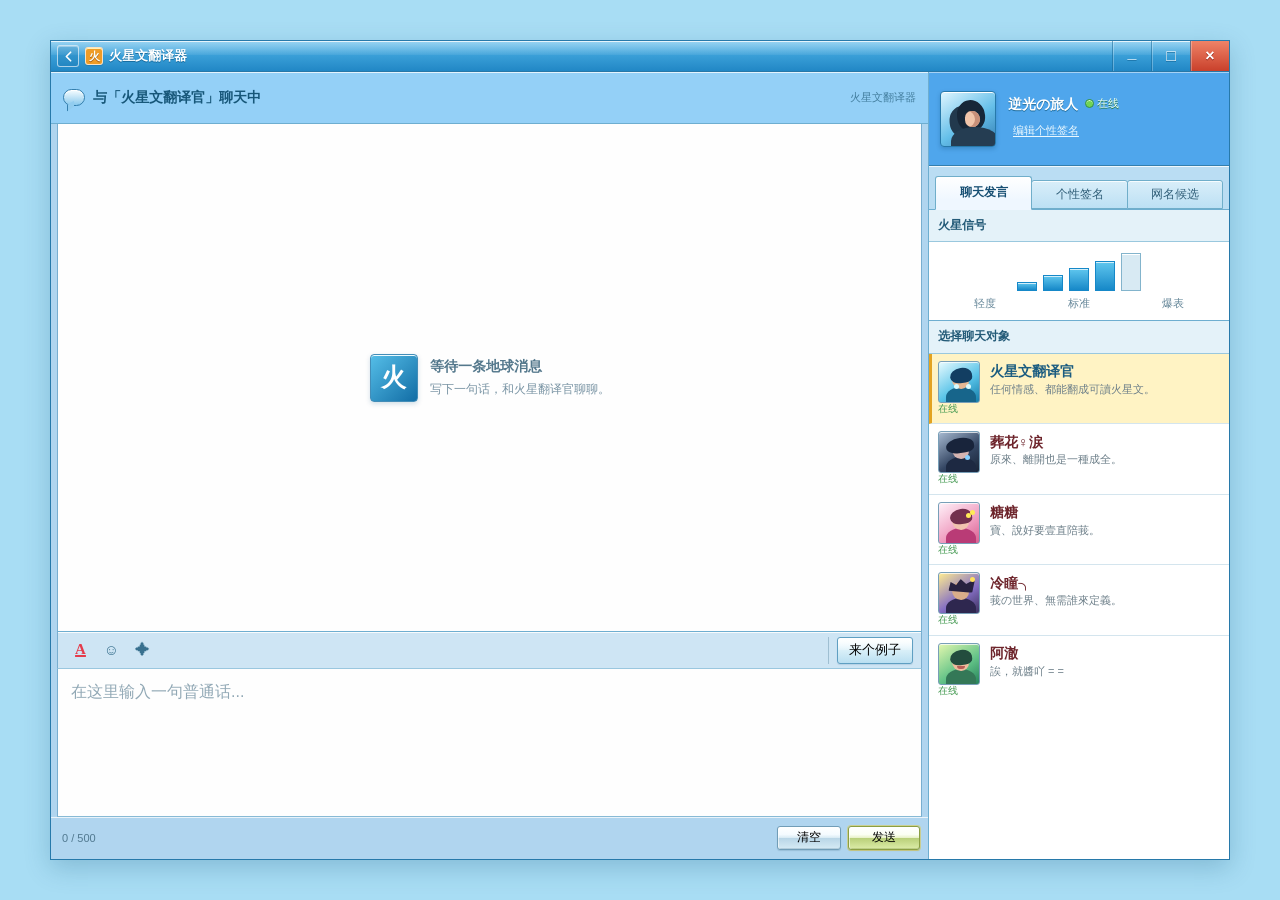
==== commit a3735cab: "update" ====
--- a/index.html
+++ b/index.html
@@ -12,6 +12,9 @@
     <section class="qq-window" aria-labelledby="window-title">
       <div class="qq-titlebar">
         <div class="qq-title-left">
+          <a class="title-back" href="https://andycr0w.github.io/" aria-label="返回主页" title="返回主页">
+            <svg viewBox="0 0 24 24" aria-hidden="true"><path d="M15 6l-6 6 6 6"></path></svg>
+          </a>
           <span class="app-mark" aria-hidden="true">火</span>
           <strong id="window-title">火星文翻译器</strong>
         </div>
--- a/styles.css
+++ b/styles.css
@@ -101,8 +101,42 @@
   min-width: 0;
   display: flex;
   align-items: center;
-  gap: 7px;
-  padding-left: 8px;
+  gap: 6px;
+  padding-left: 6px;
+}
+
+.title-back {
+  width: 22px;
+  height: 22px;
+  display: inline-grid;
+  place-items: center;
+  flex: 0 0 auto;
+  border: 1px solid rgba(255, 255, 255, .62);
+  border-radius: 3px;
+  color: #ffffff;
+  background: rgba(15, 101, 153, .18);
+  box-shadow: inset 0 1px rgba(255, 255, 255, .34);
+  text-decoration: none;
+}
+
+.title-back:hover {
+  border-color: rgba(255, 255, 255, .9);
+  background: rgba(255, 255, 255, .22);
+}
+
+.title-back:focus-visible {
+  outline: 2px solid #ffffff;
+  outline-offset: 1px;
+}
+
+.title-back svg {
+  width: 17px;
+  height: 17px;
+  fill: none;
+  stroke: currentColor;
+  stroke-width: 2.4;
+  stroke-linecap: round;
+  stroke-linejoin: round;
 }
 
 .qq-title-left strong {
